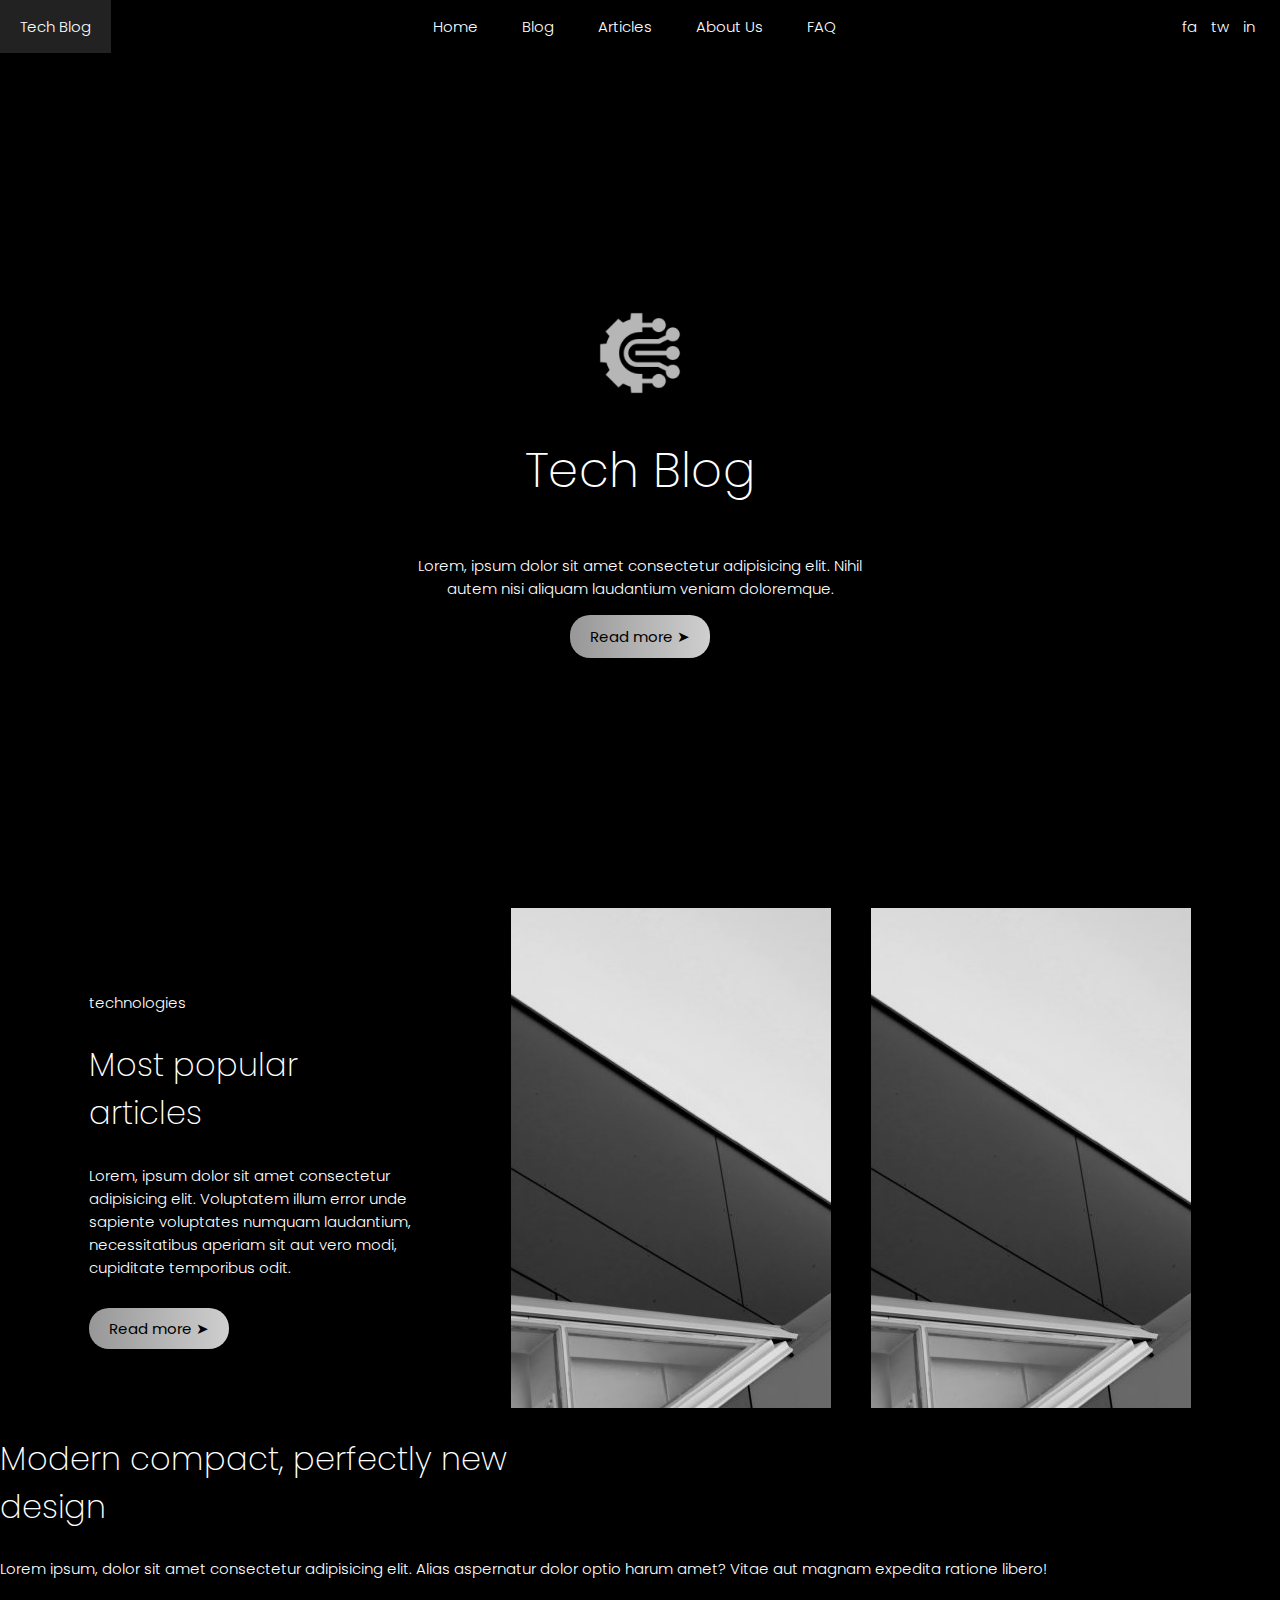
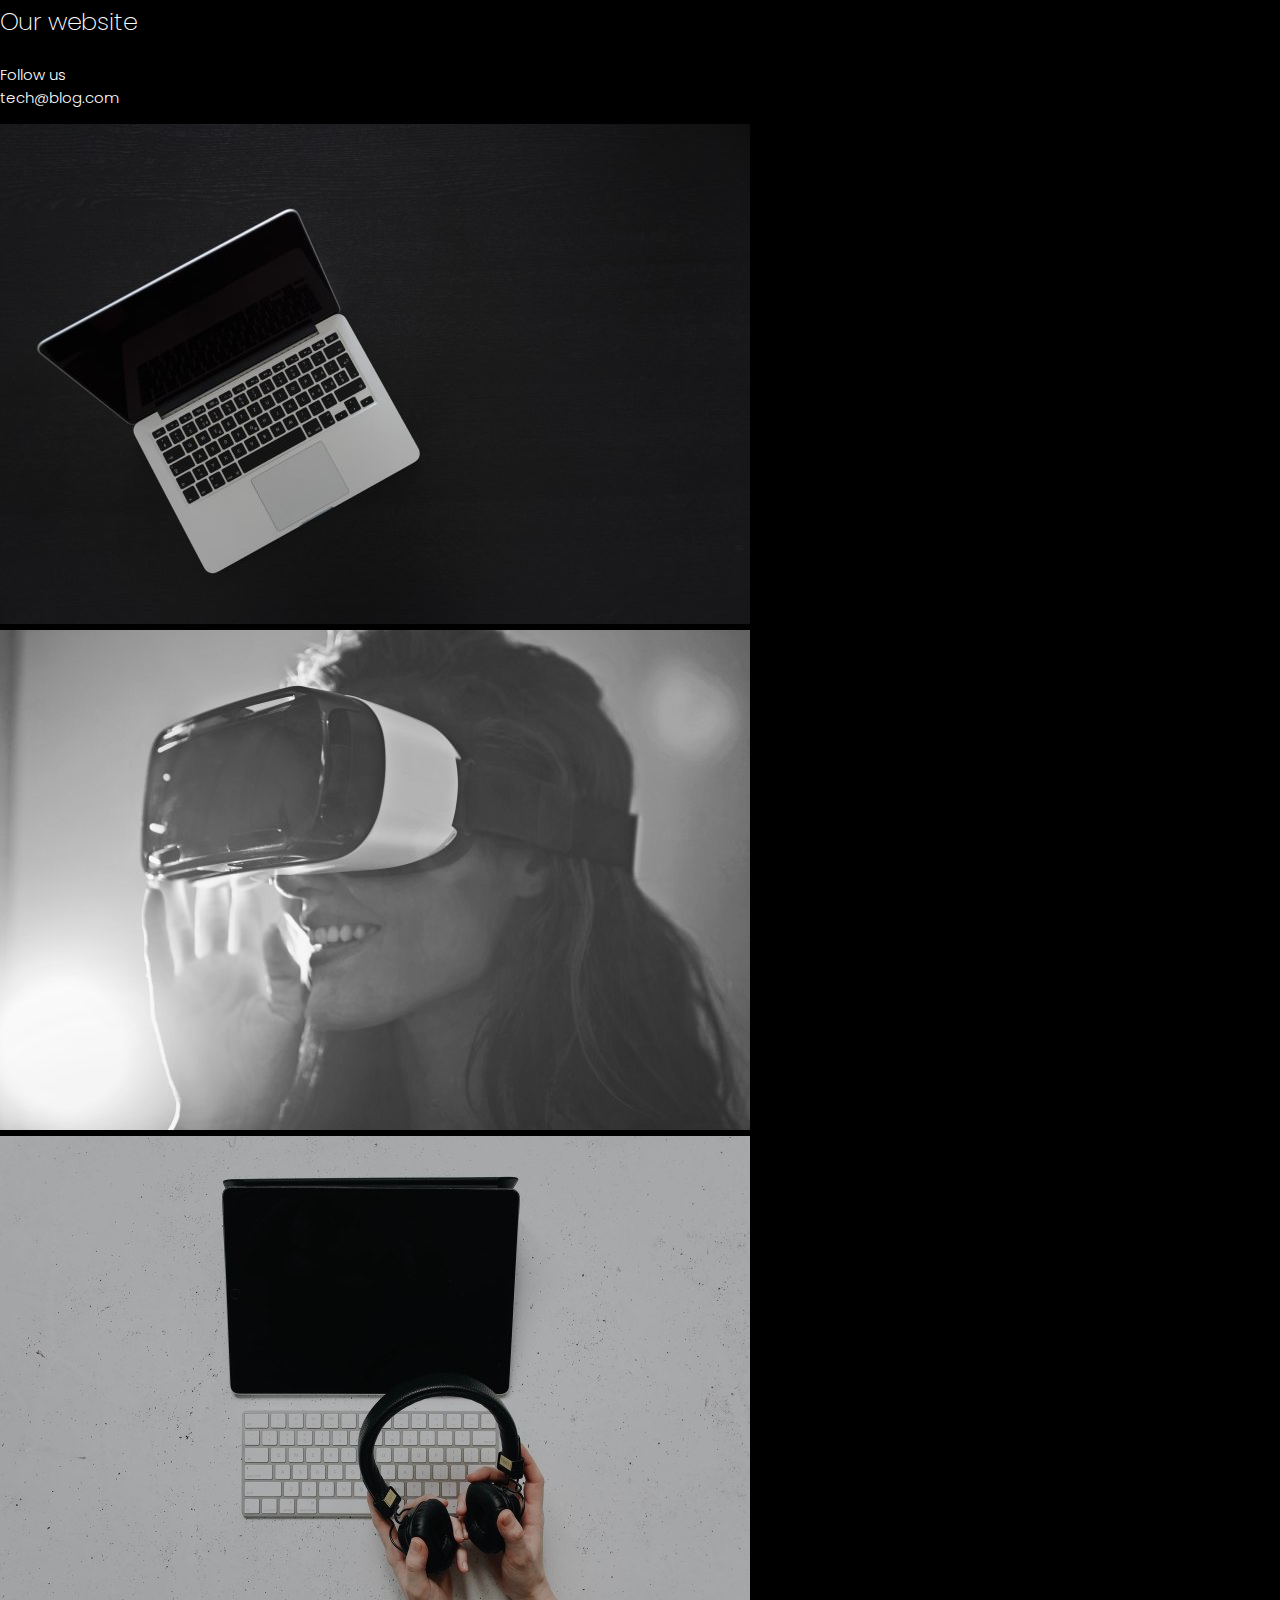
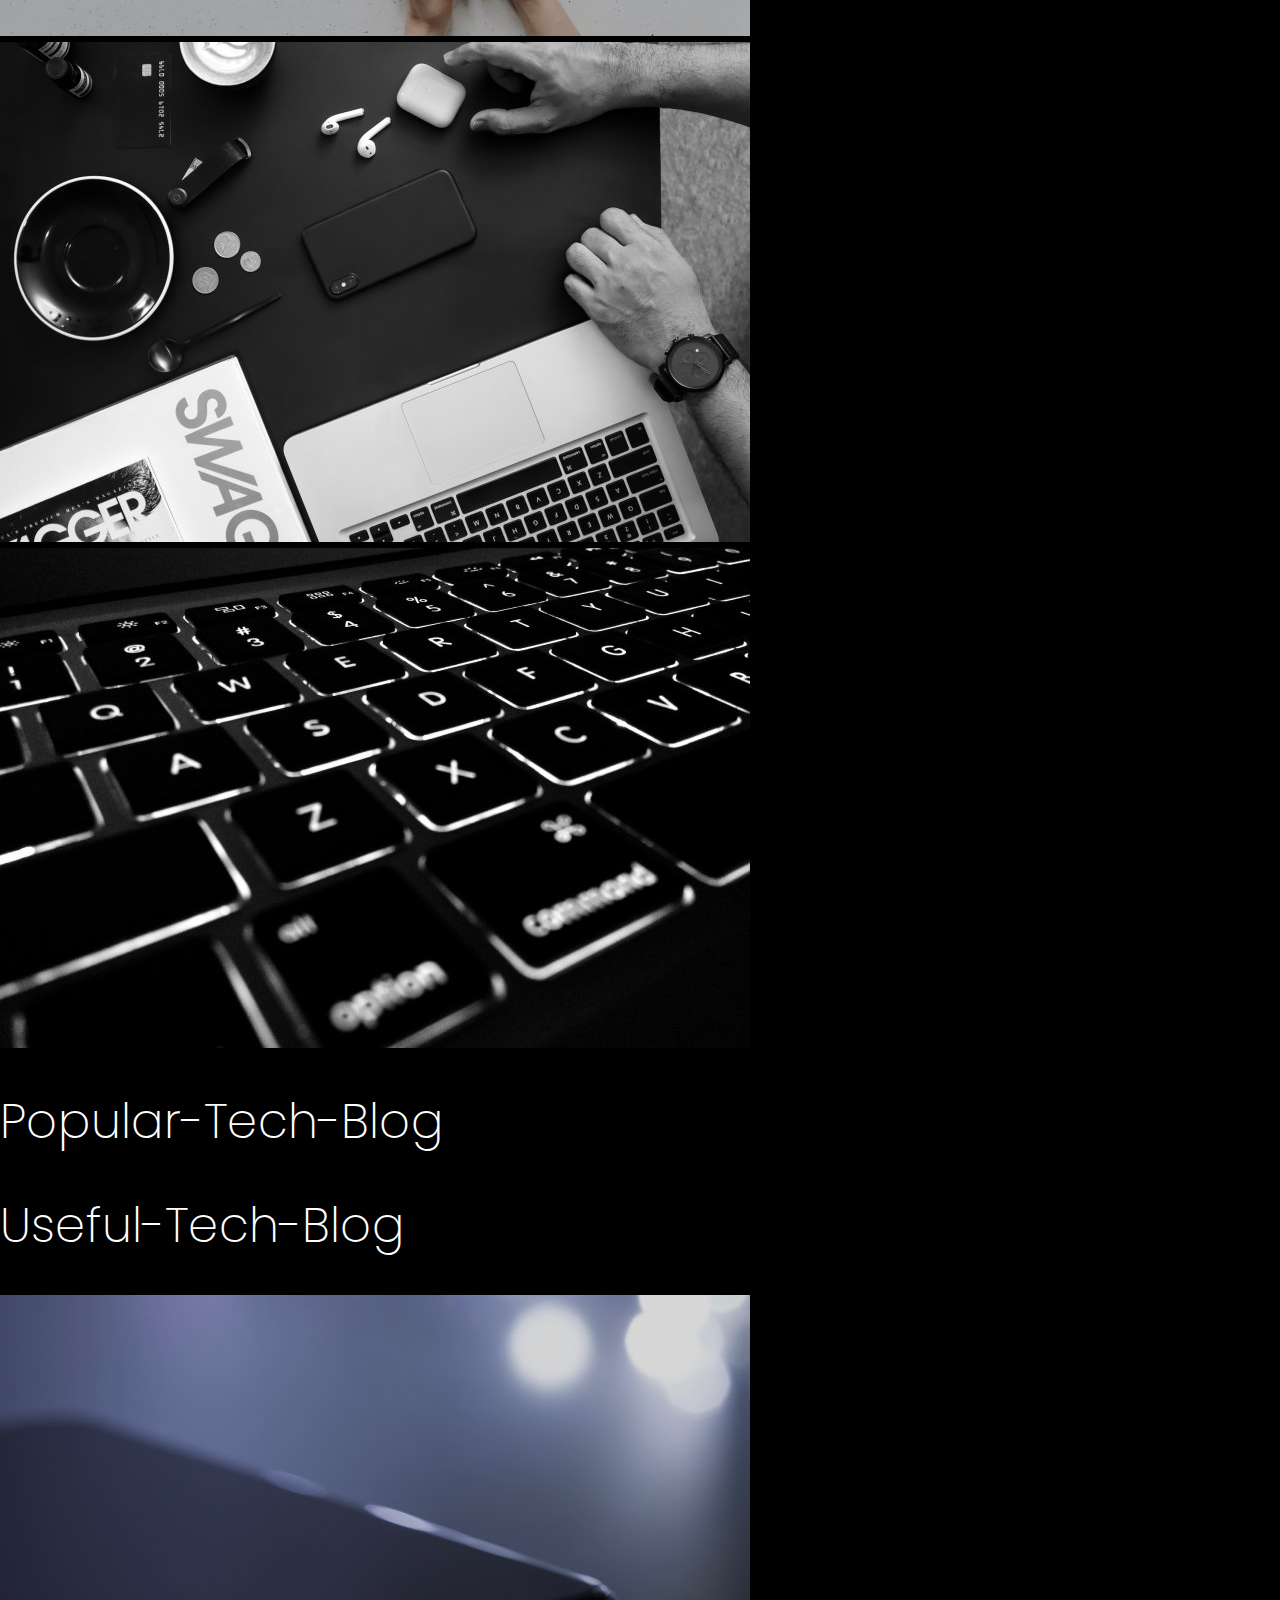
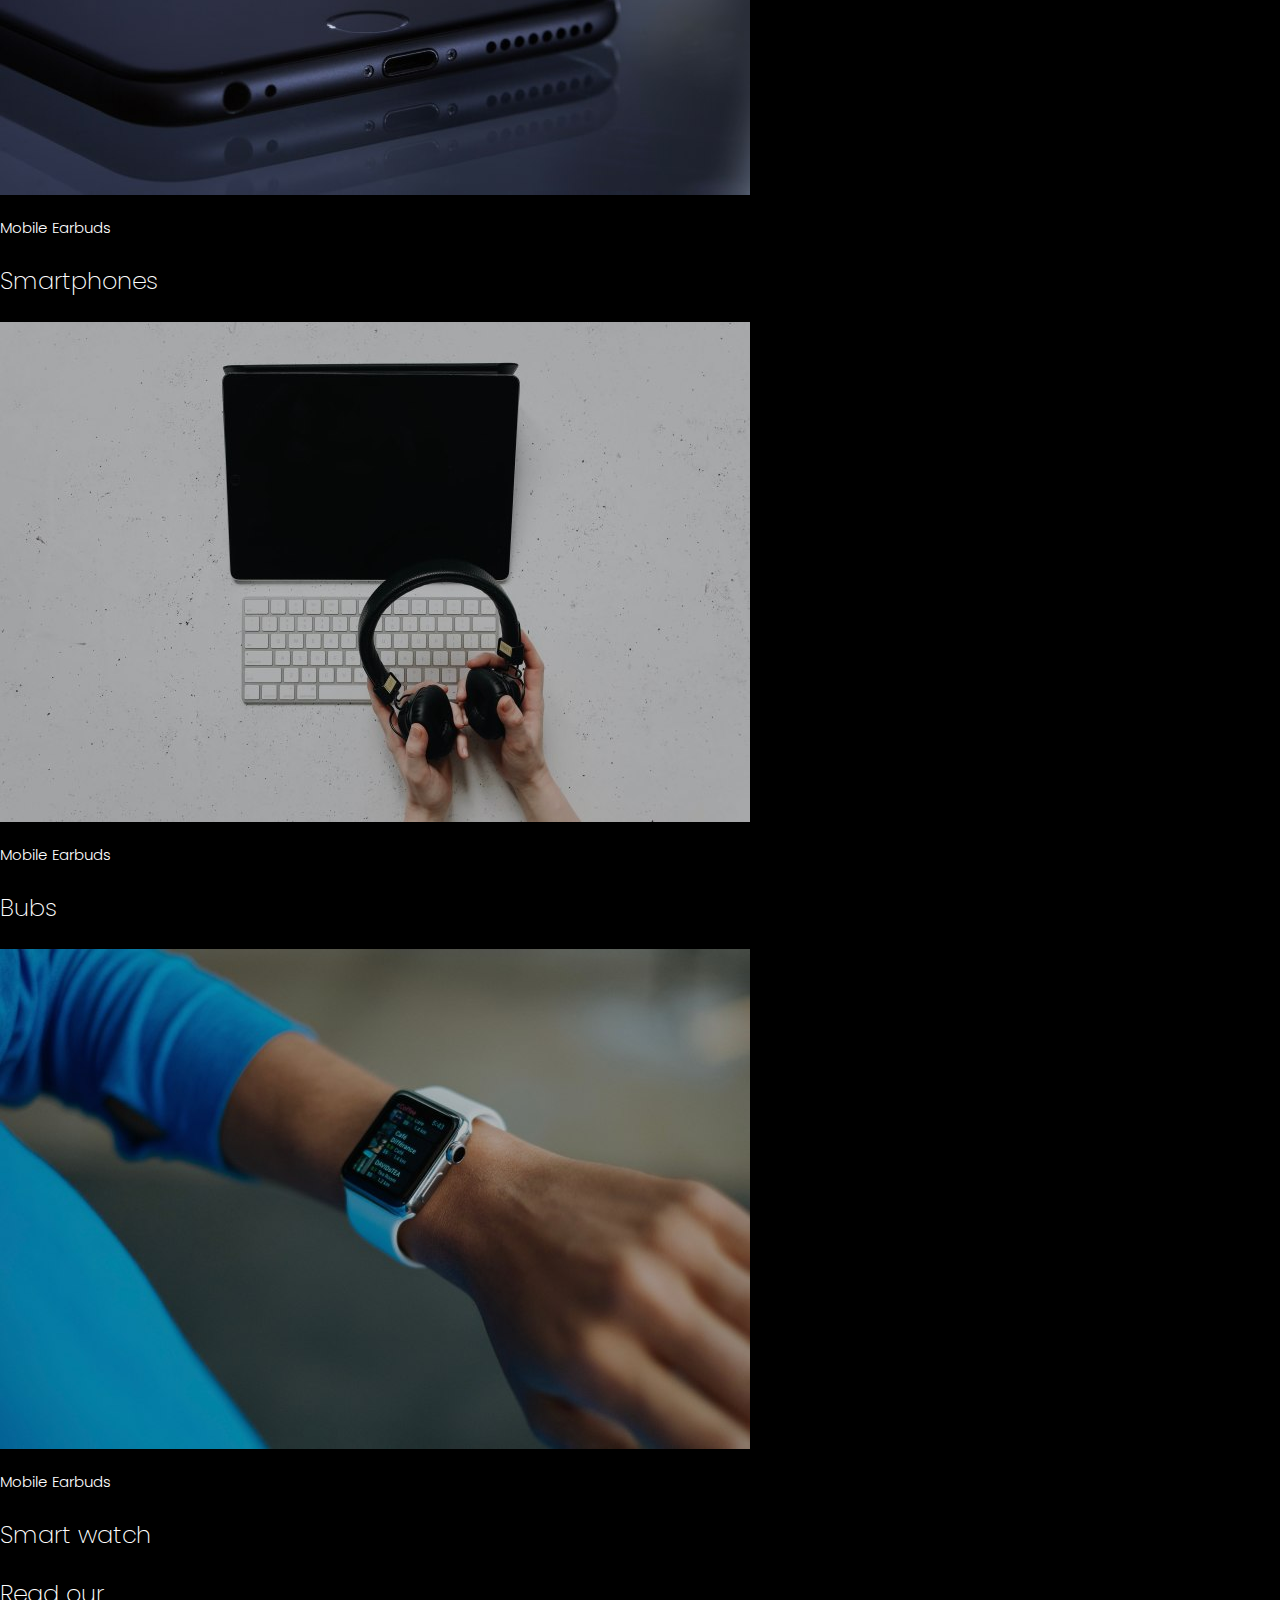
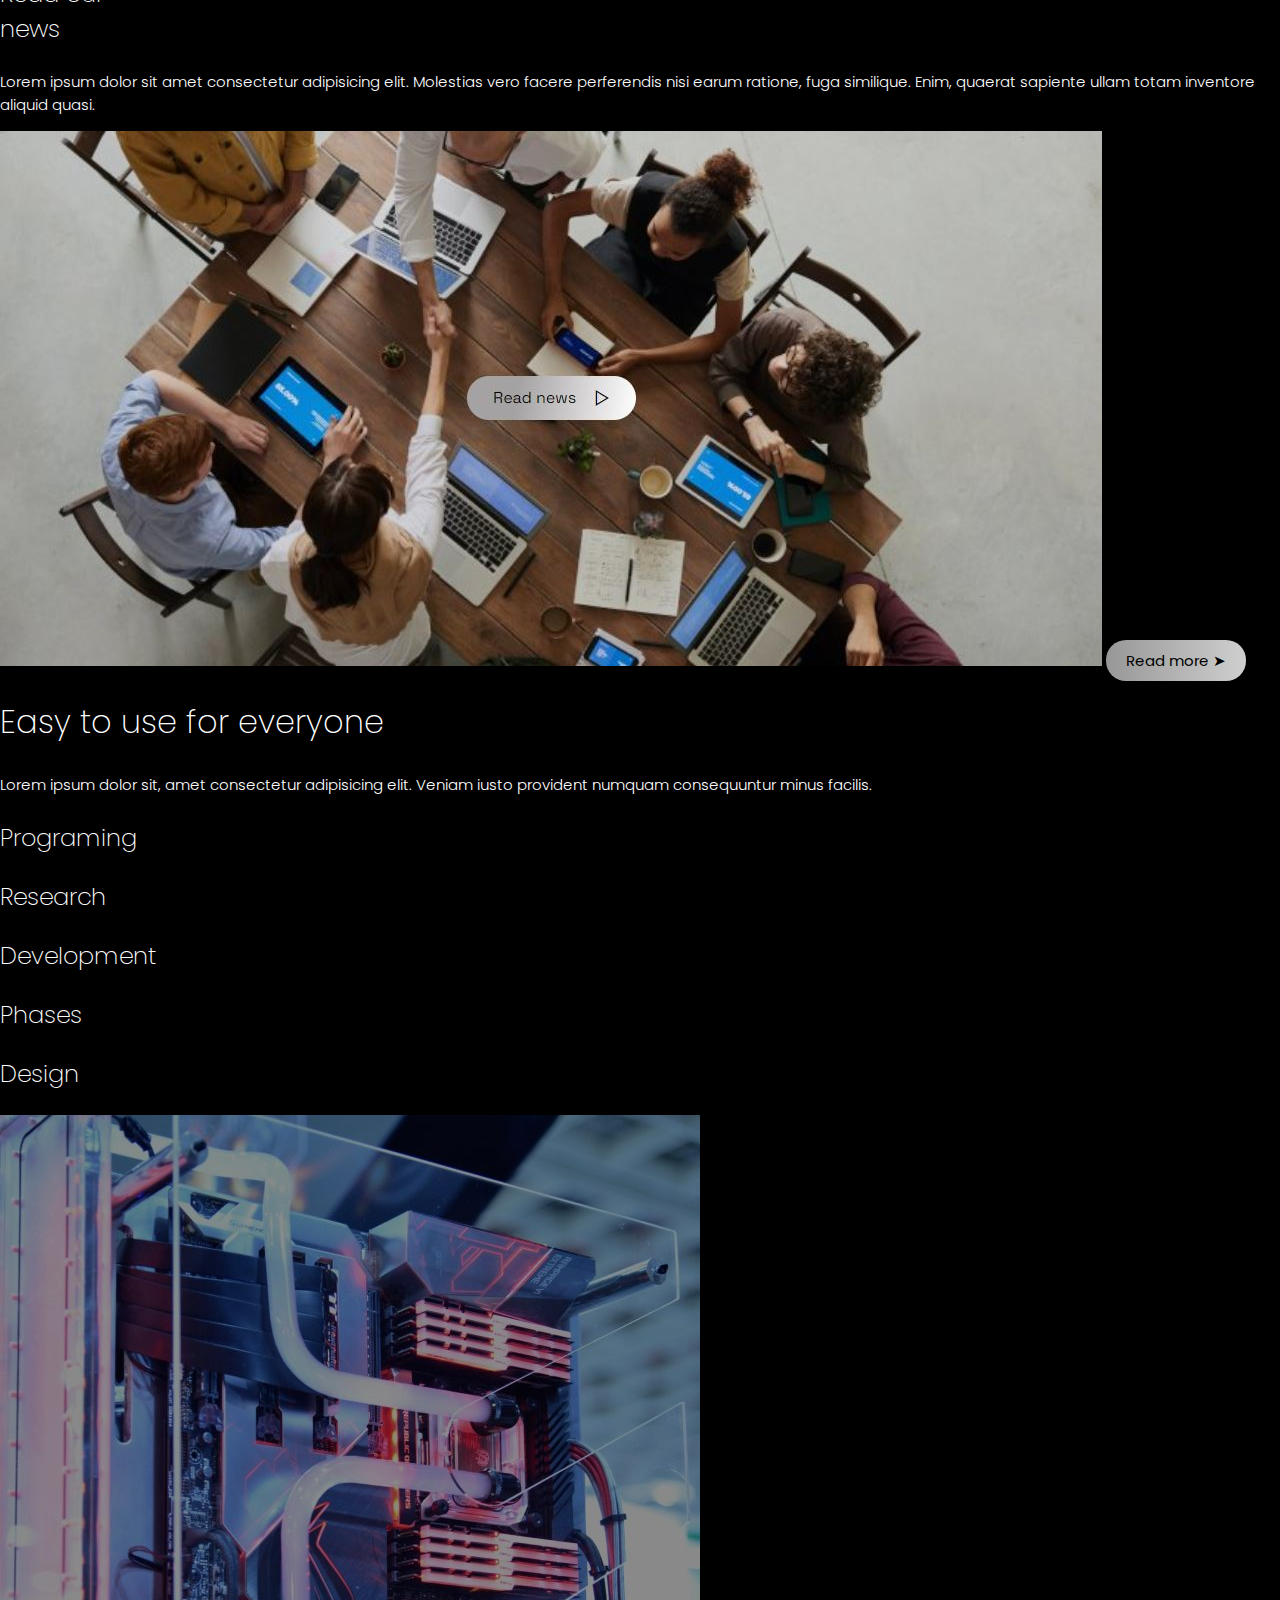
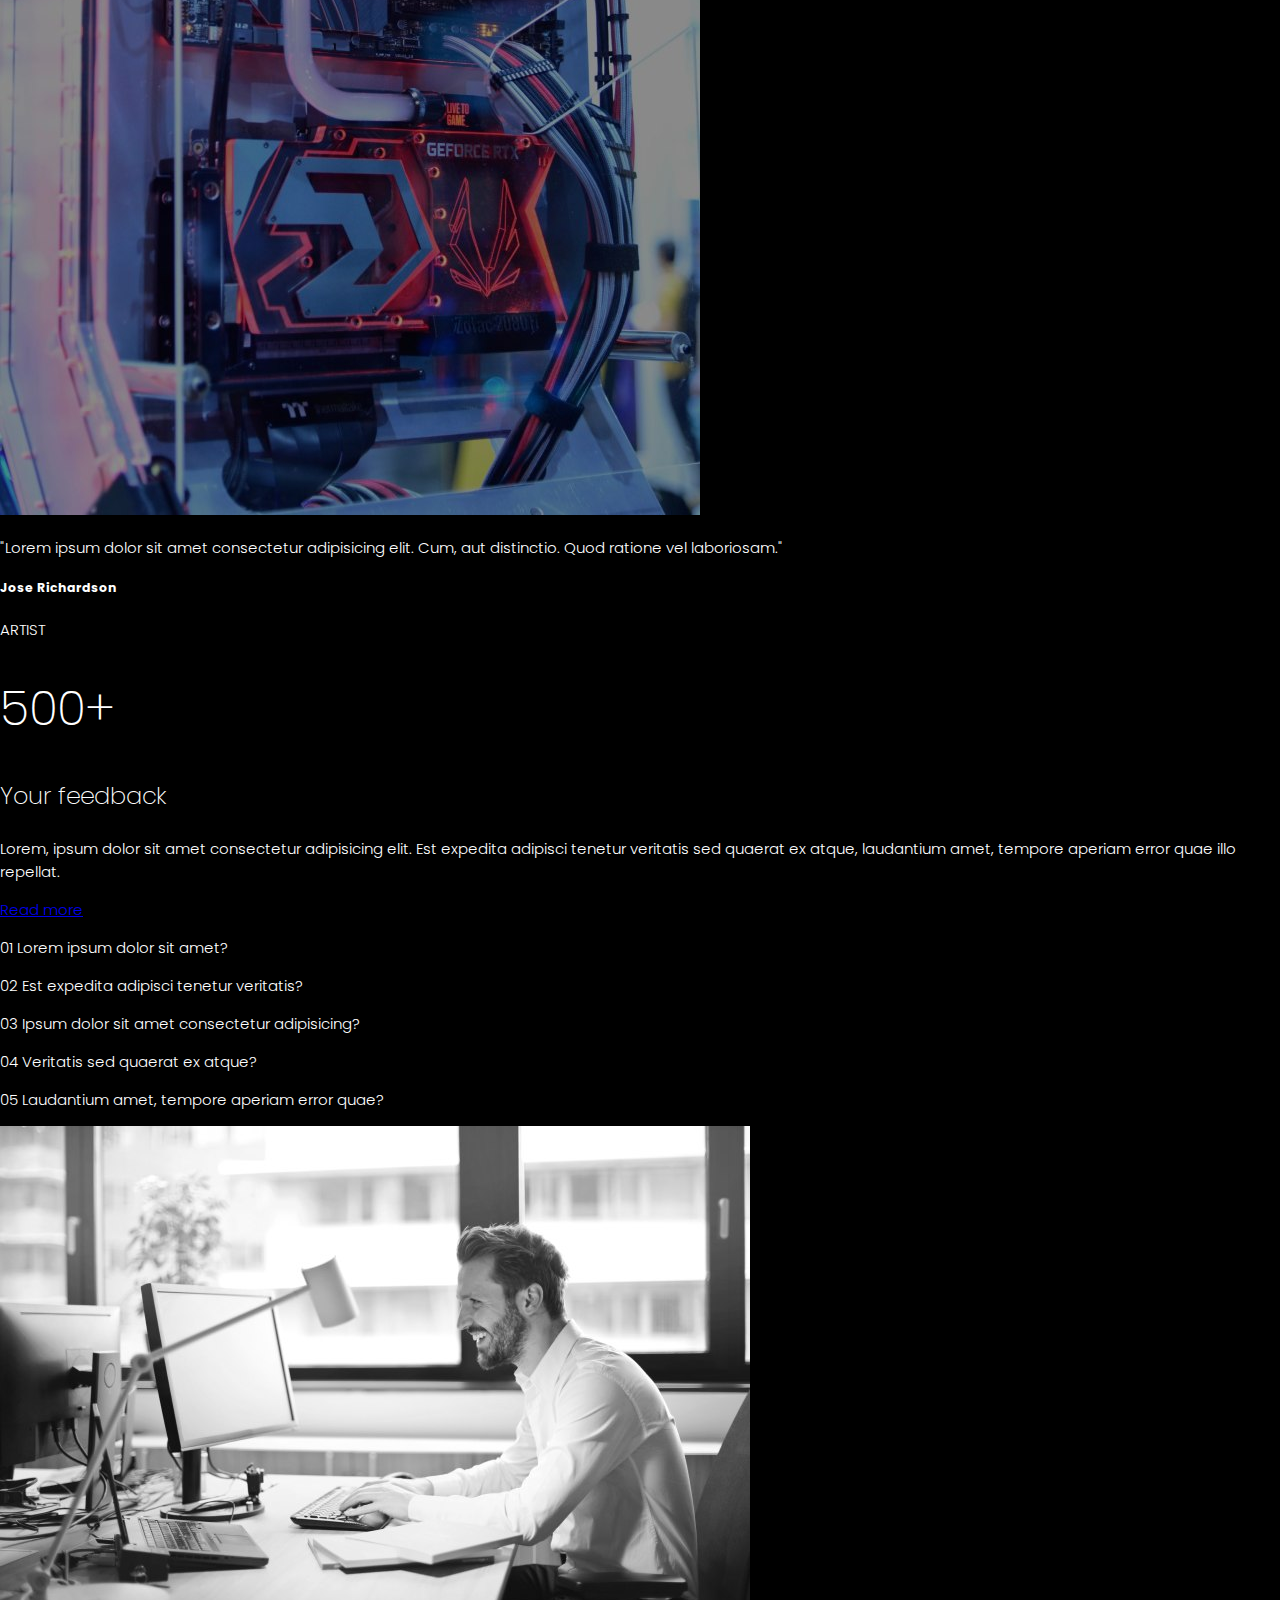
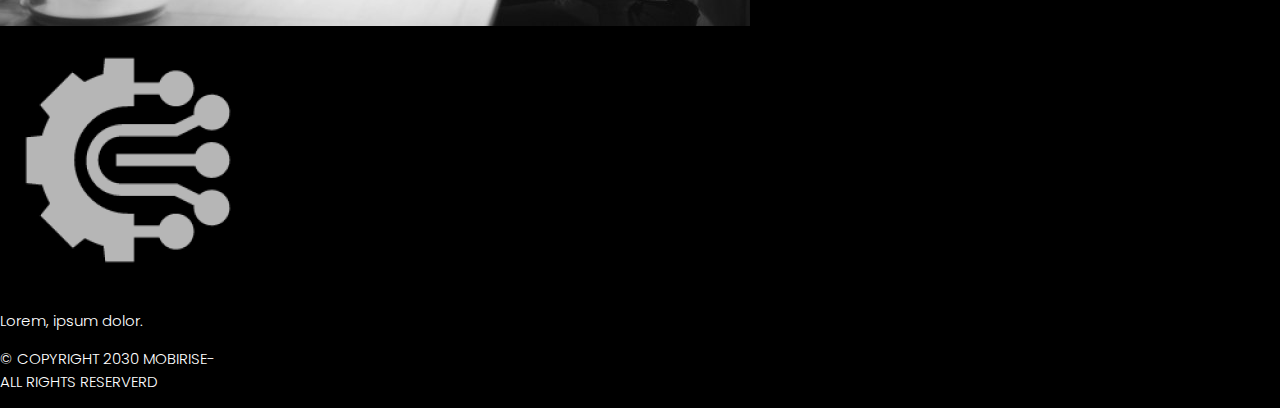
==== mobirise/index.html @ fcf72cbe "Fist commit" ====
<!DOCTYPE html>
<html lang="en">

<head>
    <meta charset="UTF-8">
    <meta http-equiv="X-UA-Compatible" content="IE=edge">
    <meta name="viewport" content="width=device-width, initial-scale=1.0">
    <link rel="stylesheet" href="style.css">
    <title>Mobirise</title>
</head>

<body>
    <nav class="navbar">
        <a href="#">Tech Blog</a>
        <div>
            <a href="#">Home</a>
            <a href="#">Blog</a>
            <a href="#">Articles</a>
            <a href="#">About Us</a>
            <a href="#">FAQ</a>
        </div>
        <div class="social">
            <a href="#">fa</a>
            <a href="#">tw</a>
            <a href="#">in</a>
        </div>
    </nav>

    <section class="hero">
        <img src="assets/asset 0.png" alt="logo">
        <h1>Tech Blog</h1>
        <p>Lorem, ipsum dolor sit amet consectetur adipisicing elit. Nihil autem nisi aliquam laudantium veniam doloremque.</p>
        <a class="button" href="#">Read more </a>
    </section>

    <section class="information">
        <div class="box">
            <p>technologies</p>
            <h2>Most popular <br>articles</h2>
            <p>Lorem, ipsum dolor sit amet consectetur adipisicing elit. Voluptatem illum error unde sapiente voluptates numquam laudantium, necessitatibus aperiam sit aut vero modi, cupiditate temporibus odit.</p>
            <br>
            <a class="button" href="#">Read more </a>
        </div>
        <div class="box1">
            <!-- <img src="assets/asset 1.jpeg" alt="ref img"> -->
        </div>
        <div class="box1">
            <!-- <img src="assets/asset 1.jpeg" alt="ref img"> -->
        </div>
    </section>


    <section class="modern">
        <div>
            <h2>Modern compact, perfectly new <br>design</h2>
        </div>
        <div>
            <p>Lorem ipsum, dolor sit amet consectetur adipisicing elit. Alias aspernatur dolor optio harum amet? Vitae aut magnam expedita ratione libero!</p>
        </div>
    </section>

    <section class="website">
        <div>
            <h3>Our website</h3>
            <p>Follow us <br>tech@blog.com</p>
        </div>
        <div>
            <img src="assets/asset 4.jpeg" alt="laptop">
        </div>
        <div>
            <img src="assets/asset 5.jpeg" alt="vr">
        </div>
        <div>
            <img src="assets/asset 6.jpeg" alt="laptop with headphone">
        </div>
        <div>
            <img src="assets/asset 7.jpeg" alt="mobile accessories">
        </div>
        <div>
            <img src="assets/asset 8.jpeg" alt="laptop keyboard">
        </div>
    </section>

    <section class="heading">
        <h1>Popular-Tech-Blog</h1>
        <h1>Useful-Tech-Blog</h1>
    </section>

    <section class="products">
        <div class="card">
            <img src="assets/asset 9.jpeg" alt="smart phone">
            <p>Mobile Earbuds</p>
            <h3>Smartphones</h3>
        </div>
        <div class="card">
            <img src="assets/asset 6.jpeg" alt="bubs">
            <p>Mobile Earbuds</p>
            <h3>Bubs</h3>
        </div>
        <div class="card">
            <img src="assets/asset 2.jpeg" alt="smart watch">
            <p>Mobile Earbuds</p>
            <h3>Smart watch</h3>
        </div>
    </section>

    <section class="news">
        <div>
            <h3>Read our <br>news</h3>
            <p>Lorem ipsum dolor sit amet consectetur adipisicing elit. Molestias vero facere perferendis nisi earum ratione, fuga similique. Enim, quaerat sapiente ullam totam inventore aliquid quasi.</p>
        </div>
        <div>
            <img src="assets/asset 15.JPG" alt="meeting">
            <a class="button" href="#">Read more </a>
        </div>
    </section>

    <section class="easy_to_use">
        <h2>Easy to use for everyone</h2>
        <p>Lorem ipsum dolor sit, amet consectetur adipisicing elit. Veniam iusto provident numquam consequuntur minus facilis.</p>
    </section>

    <section class="tech">
        <div>
            <h3>Programing</h3>
            <h3>Research</h3>
            <h3>Development</h3>
            <h3>Phases</h3>
            <h3>Design</h3>
        </div>
        <div>
            <img src="assets/asset 11.jpeg" alt="tech images">
        </div>
    </section>

    <section class="feedback">
        <div>
            <p>"Lorem ipsum dolor sit amet consectetur adipisicing elit. Cum, aut distinctio. Quod ratione vel laboriosam."</p>
            <h5>Jose Richardson</h5>
            <p>ARTIST</p>
        </div>
        <div>
            <h1>500+</h1>
            <h3>Your feedback</h3>
            <p>Lorem, ipsum dolor sit amet consectetur adipisicing elit. Est expedita adipisci tenetur veritatis sed quaerat ex atque, laudantium amet, tempore aperiam error quae illo repellat.</p>
            <a href="#">Read more </a>
        </div>
    </section>

    <section>
        <div>
            <p>01 Lorem ipsum dolor sit amet?</p>
            <p>02 Est expedita adipisci tenetur veritatis?</p>
            <p>03 Ipsum dolor sit amet consectetur adipisicing?</p>
            <p>04 Veritatis sed quaerat ex atque?</p>
            <p>05 Laudantium amet, tempore aperiam error quae?</p>
            
        </div>
        <div>
            <img src="assets/asset 13.jpeg" alt="office image">
        </div>
    </section>


    <footer>
        <div class="one">
            <img src="assets/asset 0.png" alt="logo">
            <p>Lorem, ipsum dolor.</p>
            <p>&copy; COPYRIGHT 2030 MOBIRISE-<br>ALL RIGHTS RESERVERD</p>
        </div>
        <div class="two">
            <address>

            </address>
        </div>
        <div class="three">
            <p></p>
            <p></p>
            <p></p>
            <p></p>
        </div>
        <div class="four">
            <p></p>
        </div>
    </footer>

</body>

</html>
---- mobirise/style.css ----
/* @import url('https://fonts.googleapis.com/css2?family=Poppins:ital,wght@0,100;0,200;0,300;0,400;0,500;0,600;0,700;0,800;0,900;1,100;1,200;1,300;1,400;1,500;1,600;1,700;1,800;1,900&display=swap'); */

@font-face {
    font-family: Poppins;
    font-weight: 200;
    src: url(fonts/Poppins/Poppins-ExtraLight.ttf);
}

@font-face {
    font-family: Poppins;
    font-weight: 300;
    src: url(fonts/Poppins/Poppins-Light.ttf);
}

@font-face {
    font-family: Poppins;
    font-weight: 500;
    src: url(fonts/Poppins/Poppins-Medium.ttf);
}

@font-face {
    font-family: Poppins;
    font-weight: 400;
    src: url(fonts/Poppins/Poppins-Regular.ttf);
}

@font-face {
    font-family: Poppins;
    font-weight: 600;
    src: url(fonts/Poppins/Poppins-SemiBold.ttf);
}

@font-face {
    font-family: Poppins;
    font-weight: 700;
    src: url(fonts/Poppins/Poppins-Bold.ttf);
}

@font-face {
    font-family: Poppins;
    font-weight: 900;
    src: url(fonts/Poppins/Poppins-Black.ttf);
}

* {
    box-sizing: border-box;
}


body {
    margin: 0;
    font-size: 15px;
    font-family: Poppins, sans-serif;
    font-weight: 300;
    background-color: #000;
    color: #fff;
}

h1 {
    font-size: 3rem;
    font-weight: lighter;
}

h2 {
    font-size: 2rem;
    font-weight: lighter;
}

h3 {
    font-size: 1.5rem;
    font-weight: lighter;
}

/* h5 {
    font-size: .85em;
    font-weight: bold;
} */

.button {
    background-image: linear-gradient(to right, rgb(151, 151, 151) , rgb(207, 207, 207));
    padding: 10px 20px;
    border-radius: 20px;
    font-weight: 400;
    text-decoration: none;
    color: #000;
}

.button::after {
    content: "\27A4";
}




/* Navbar */
.navbar {
    display: flex;
    flex-flow: row wrap;
    justify-content: space-between;
    /* padding: 0 10px; */
}

.navbar a {
    display: inline-block;
    text-decoration: none;
    color: #fff;
    padding: 15px 20px;
}

.navbar a:hover {
    background-color: #222222;
}

.navbar .social {
    padding: 0 20px;
}

.navbar .social a {
    padding: 15px 5px;
}

.navbar .social a:hover {
    background-color: transparent;
}


/* Hero section */

.hero {
    display: flex;
    justify-content: center;
    align-items: center;
    flex-direction: column;
    height: 95vh;
}

.hero img {
    width: 100px;
    height: auto;
}

.hero p {
    text-align: center;
    max-width: 450px;
}



/* Information */

.information {
    display: flex;
    flex-direction: row;
    flex-wrap: wrap;
    align-items: center;
    justify-content: center;
    min-width: 300px;
    /* border: 1px solid white; */
    /* height: 500px; */
    /* min-height: 450px; */
}

.information .box {
    width: 33%;
    padding: 0 20px;
}

.information .box img {
    width: 100%;
    height: 500px;
    object-fit: fill;
    
}

.information .box1 {
    height: 500px;
    min-width: 25%;
    margin: 0 20px;
    background: url(assets/asset1.jpeg);
    background-position: center;
    background-repeat: no-repeat;
}
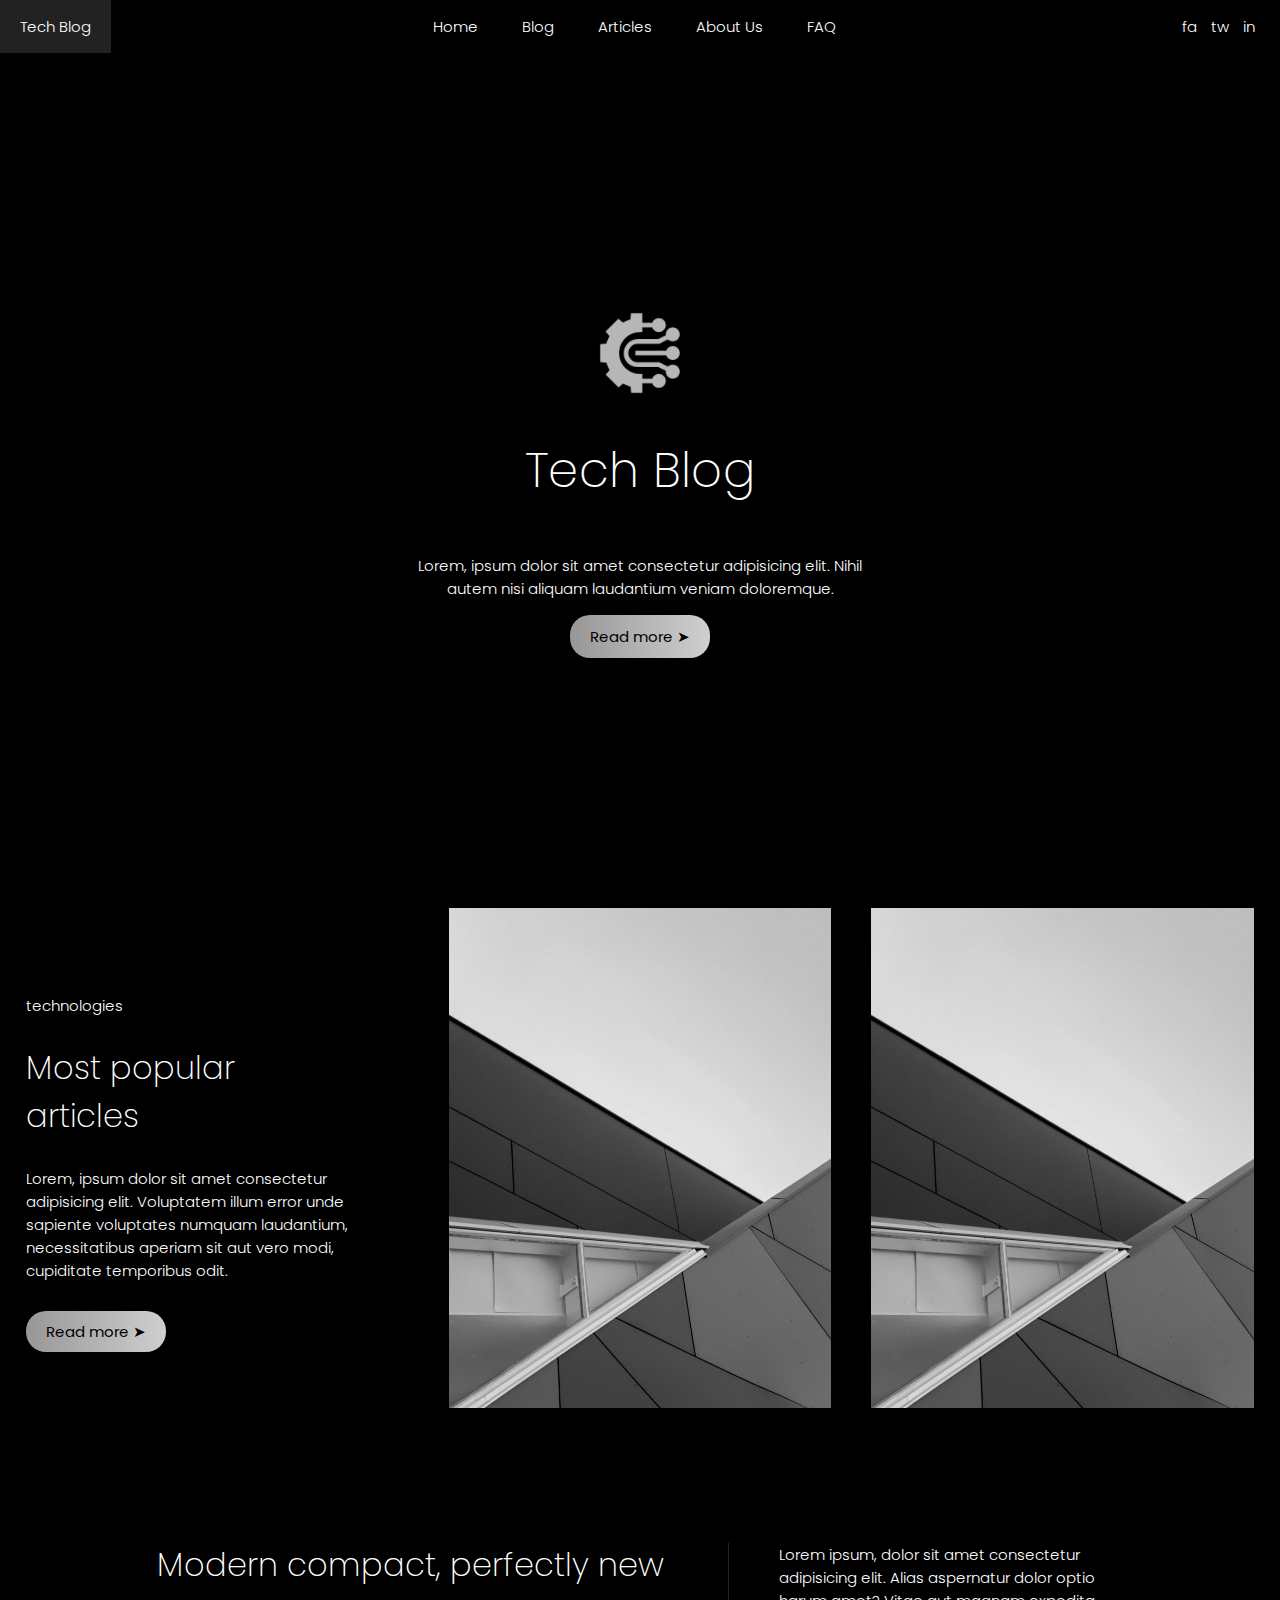
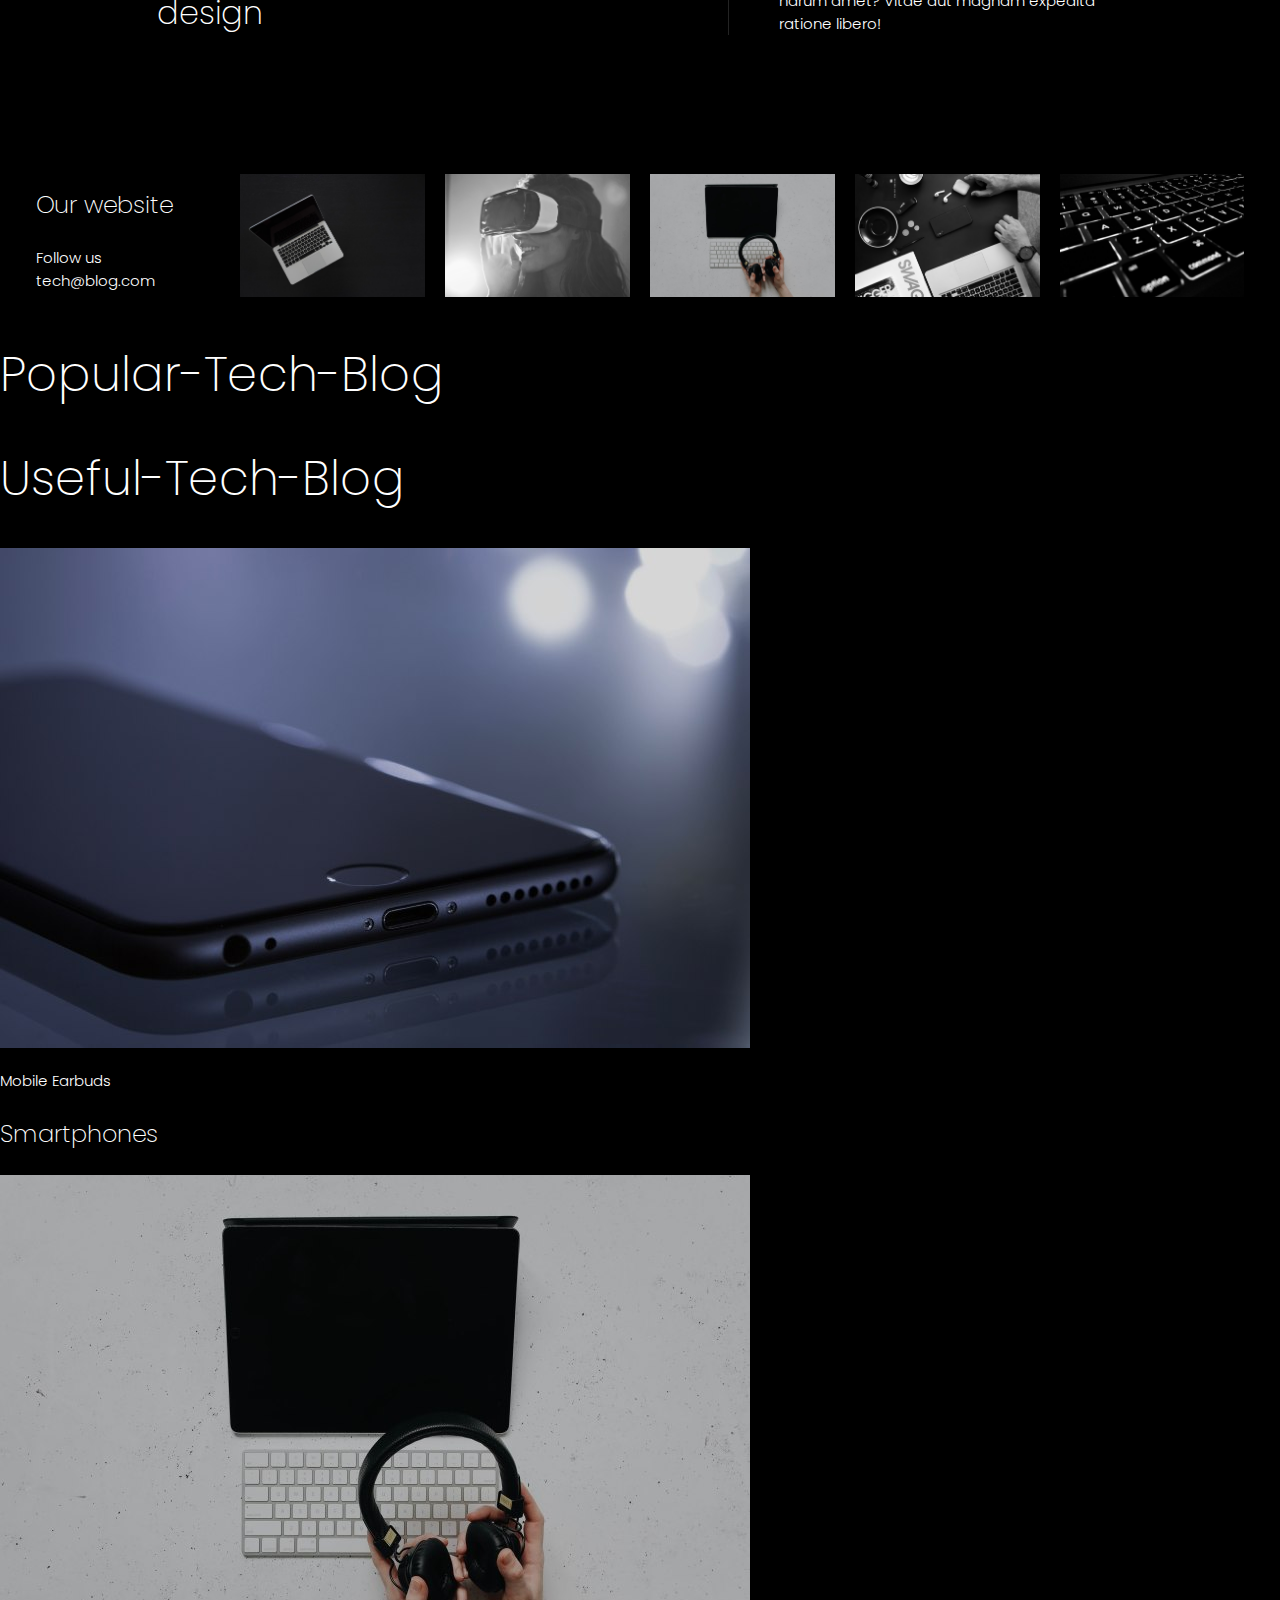
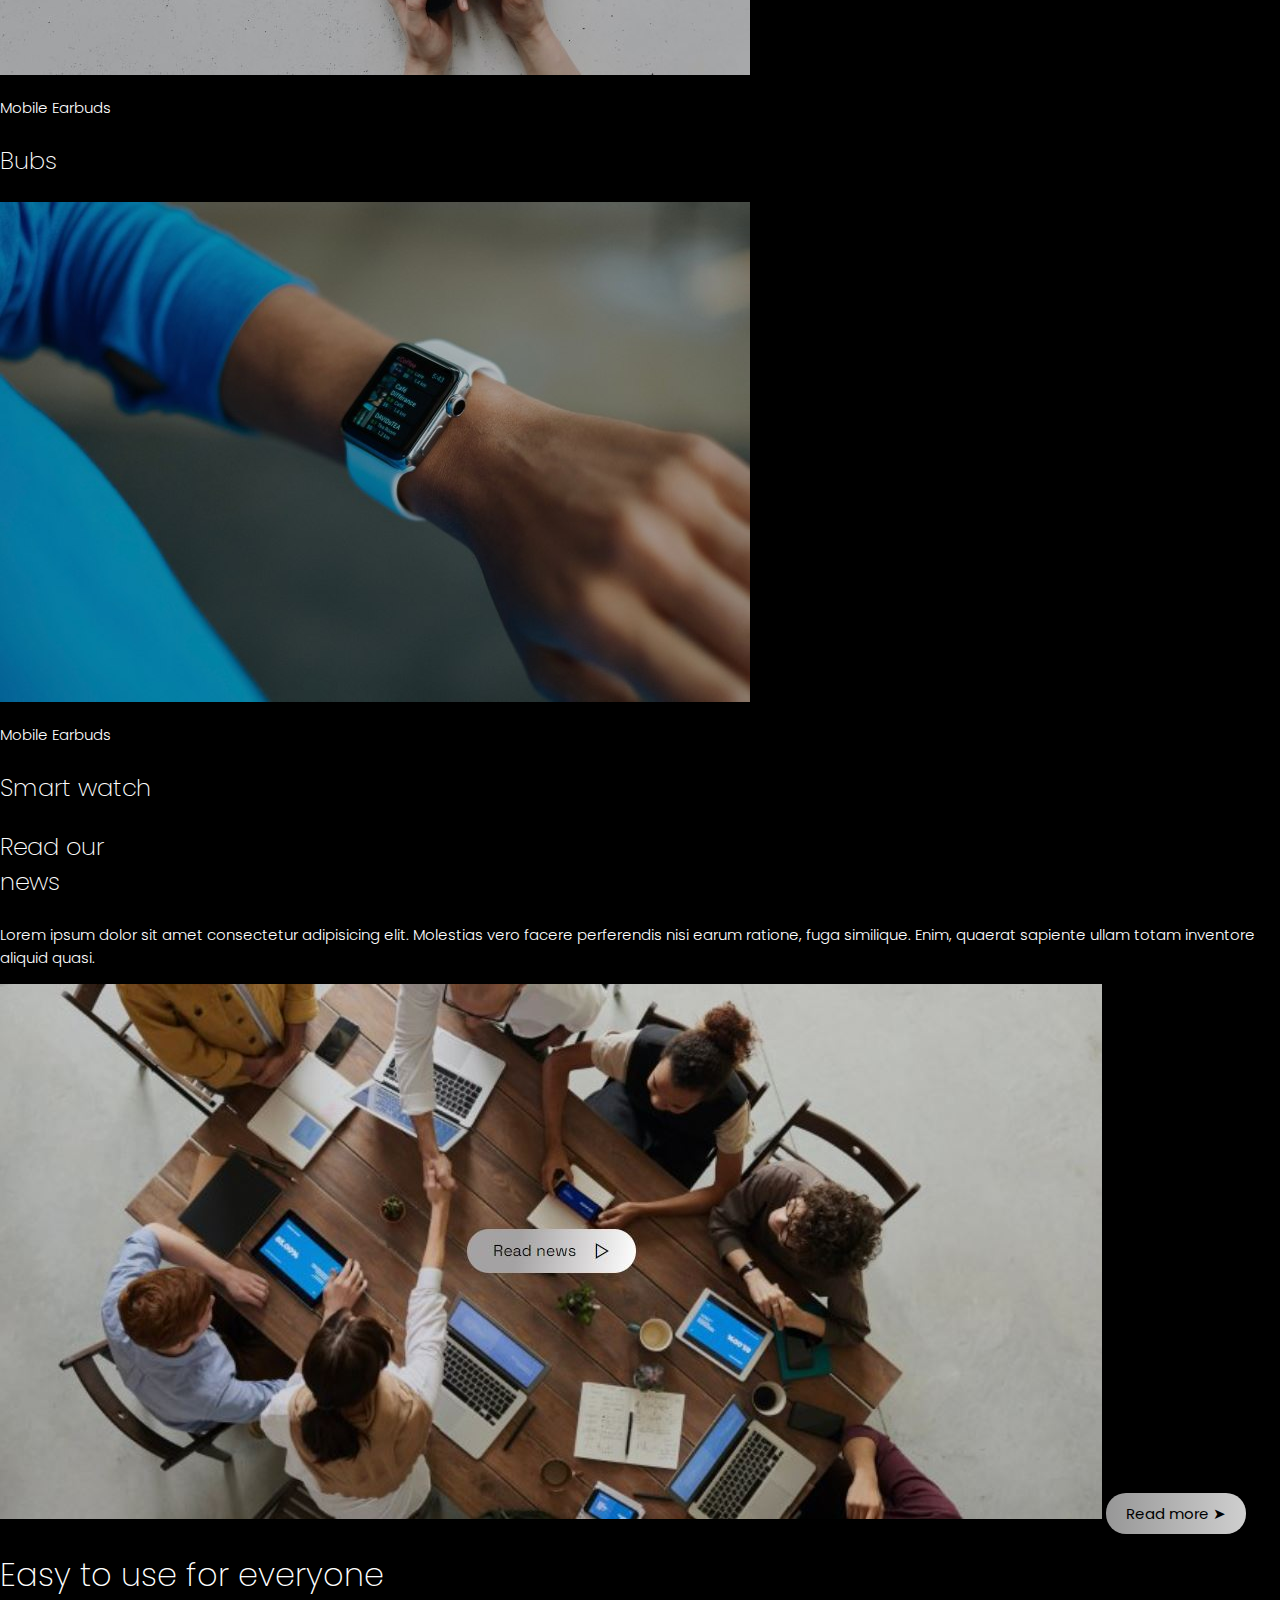
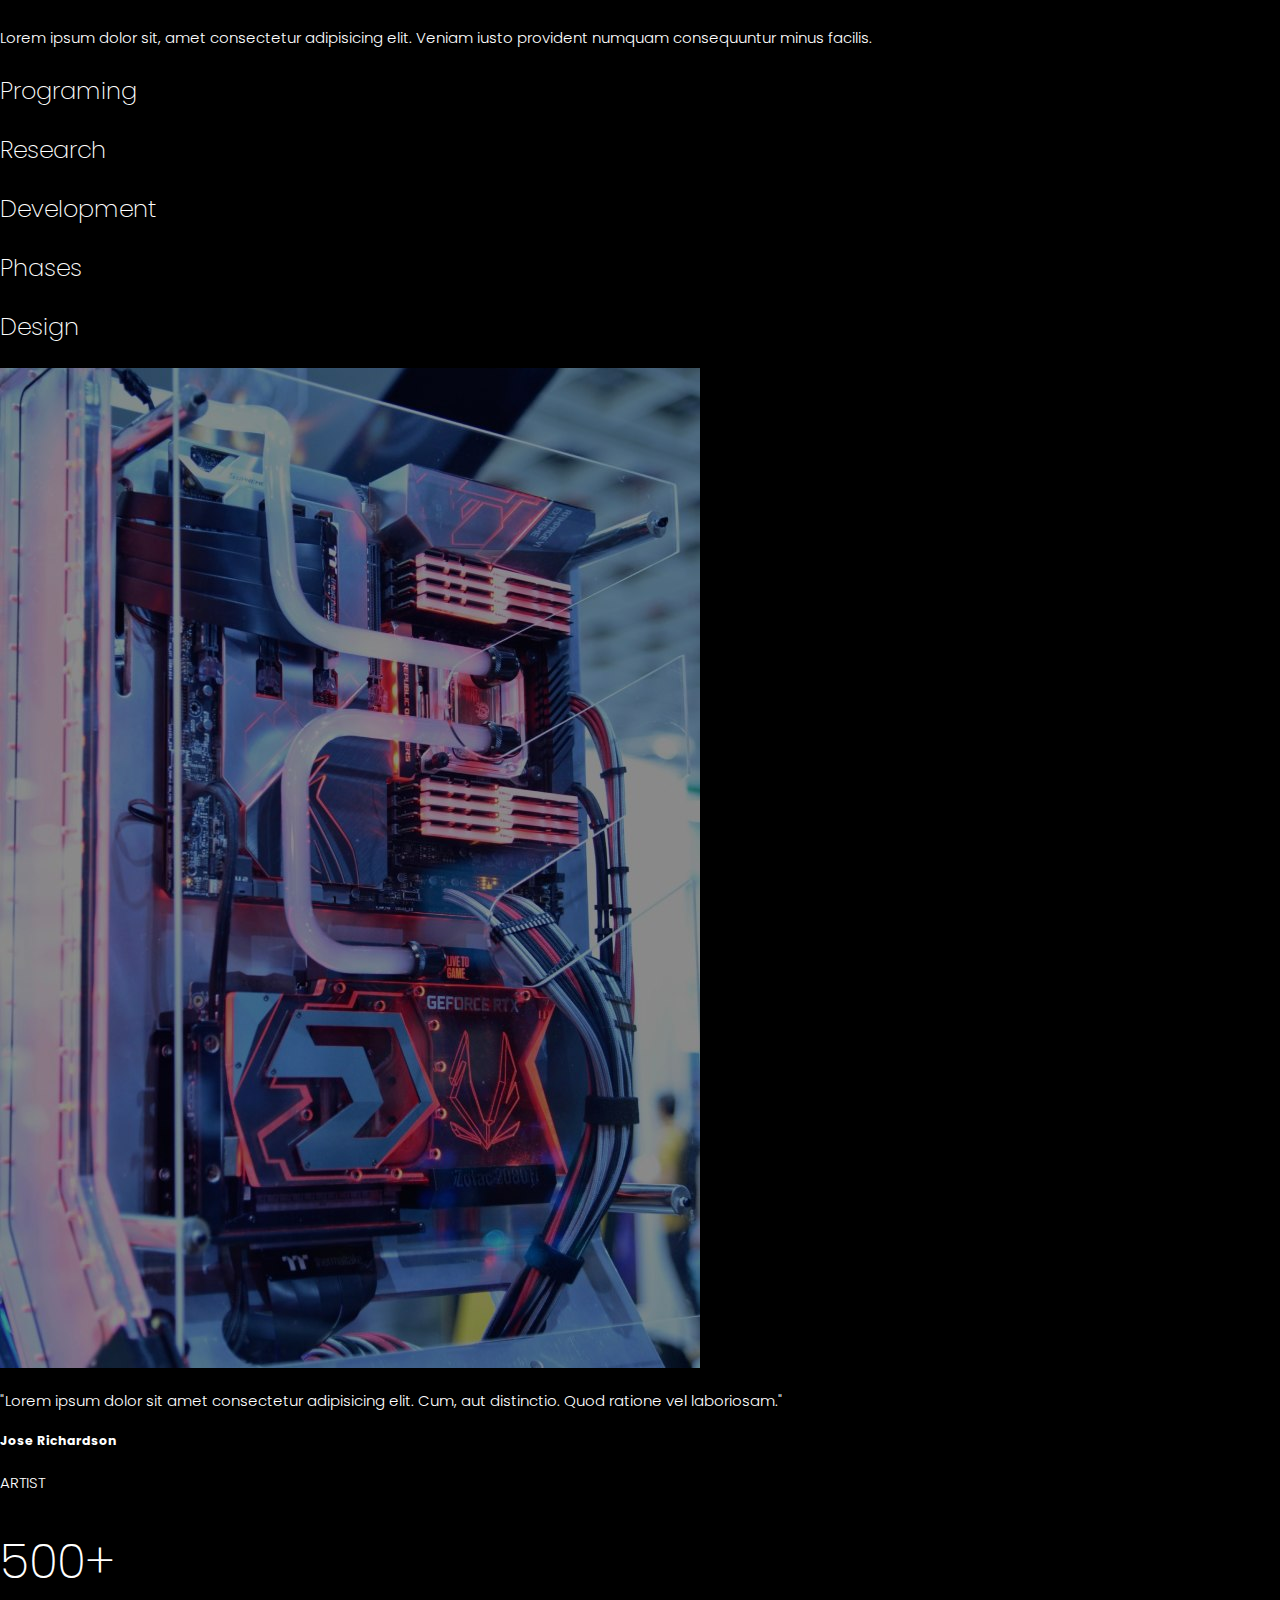
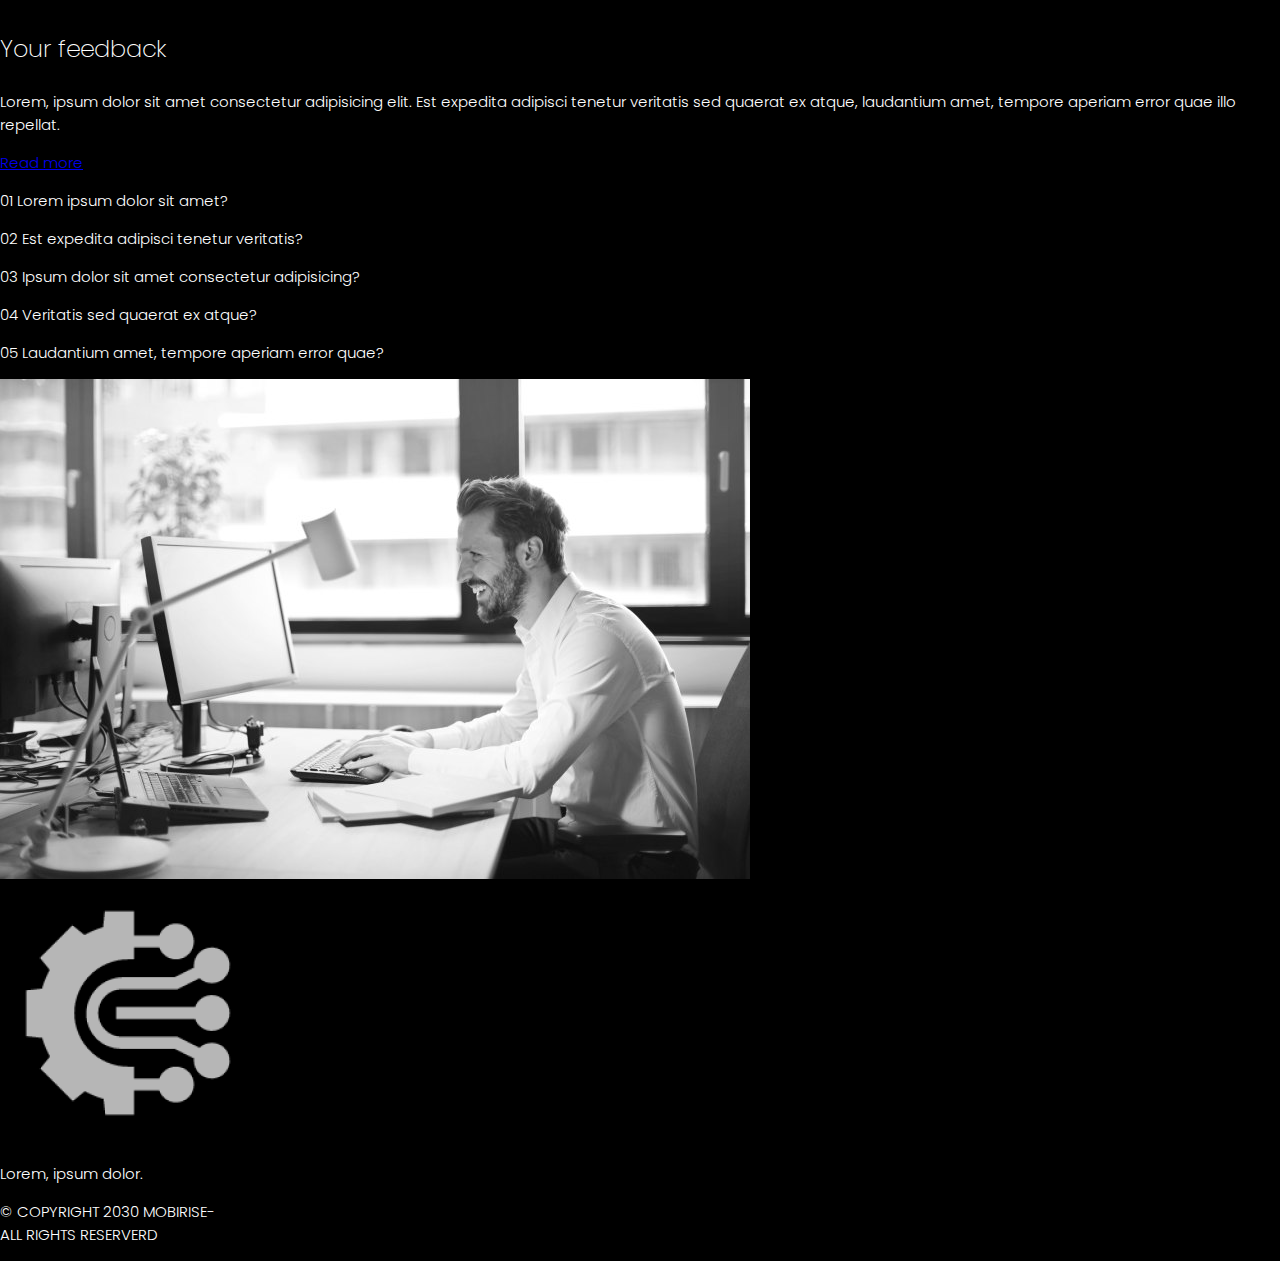
==== commit ce20fa8f: "Modern + website section update" ====
--- a/mobirise/index.html
+++ b/mobirise/index.html
@@ -1,189 +1,196 @@
 <!DOCTYPE html>
 <html lang="en">
+  <head>
+    <meta charset="UTF-8" />
+    <meta http-equiv="X-UA-Compatible" content="IE=edge" />
+    <meta name="viewport" content="width=device-width, initial-scale=1.0" />
+    <link rel="stylesheet" href="style.css" />
+    <title>Mobirise</title>
+  </head>
 
-<head>
-    <meta charset="UTF-8">
-    <meta http-equiv="X-UA-Compatible" content="IE=edge">
-    <meta name="viewport" content="width=device-width, initial-scale=1.0">
-    <link rel="stylesheet" href="style.css">
-    <title>Mobirise</title>
-</head>
-
-<body>
+  <body>
     <nav class="navbar">
-        <a href="#">Tech Blog</a>
-        <div>
-            <a href="#">Home</a>
-            <a href="#">Blog</a>
-            <a href="#">Articles</a>
-            <a href="#">About Us</a>
-            <a href="#">FAQ</a>
-        </div>
-        <div class="social">
-            <a href="#">fa</a>
-            <a href="#">tw</a>
-            <a href="#">in</a>
-        </div>
+      <a href="#">Tech Blog</a>
+      <div>
+        <a href="#">Home</a>
+        <a href="#">Blog</a>
+        <a href="#">Articles</a>
+        <a href="#">About Us</a>
+        <a href="#">FAQ</a>
+      </div>
+      <div class="social">
+        <a href="#">fa</a>
+        <a href="#">tw</a>
+        <a href="#">in</a>
+      </div>
     </nav>
 
-    <section class="hero">
-        <img src="assets/asset 0.png" alt="logo">
+    <main>
+      <section class="hero">
+        <img src="assets/asset 0.png" alt="logo" />
         <h1>Tech Blog</h1>
-        <p>Lorem, ipsum dolor sit amet consectetur adipisicing elit. Nihil autem nisi aliquam laudantium veniam doloremque.</p>
+        <p>
+          Lorem, ipsum dolor sit amet consectetur adipisicing elit. Nihil autem
+          nisi aliquam laudantium veniam doloremque.
+        </p>
         <a class="button" href="#">Read more </a>
-    </section>
+      </section>
 
-    <section class="information">
+      <section class="information">
         <div class="box">
-            <p>technologies</p>
-            <h2>Most popular <br>articles</h2>
-            <p>Lorem, ipsum dolor sit amet consectetur adipisicing elit. Voluptatem illum error unde sapiente voluptates numquam laudantium, necessitatibus aperiam sit aut vero modi, cupiditate temporibus odit.</p>
-            <br>
-            <a class="button" href="#">Read more </a>
+          <p>technologies</p>
+          <h2>Most popular <br />articles</h2>
+          <p>
+            Lorem, ipsum dolor sit amet consectetur adipisicing elit. Voluptatem
+            illum error unde sapiente voluptates numquam laudantium,
+            necessitatibus aperiam sit aut vero modi, cupiditate temporibus
+            odit.
+          </p>
+          <br />
+          <a class="button" href="#">Read more </a>
         </div>
-        <div class="box1">
-            <!-- <img src="assets/asset 1.jpeg" alt="ref img"> -->
+        <div class="box">
+          <img src="assets/asset 1.jpeg" alt="ref img" />
         </div>
-        <div class="box1">
-            <!-- <img src="assets/asset 1.jpeg" alt="ref img"> -->
+        <div class="box">
+          <img src="assets/asset 1.jpeg" alt="ref img" />
         </div>
-    </section>
+      </section>
 
+      <section class="modern">
+        <h2 class="m-box left">Modern compact, perfectly new <br />design</h2>
+        <p class="m-box right">
+            Lorem ipsum, dolor sit amet consectetur adipisicing elit. Alias
+            aspernatur dolor optio harum amet? Vitae aut magnam expedita ratione
+            libero!
+        </p>
+      </section>
 
-    <section class="modern">
+      <section class="website">
+        <div class="w-box">
+          <h3>Our website</h3>
+          <p>Follow us <br />tech@blog.com</p>
+        </div>
+          <img class="w-box" src="assets/asset 4.jpeg" alt="laptop" />
+          <img class="w-box" src="assets/asset 5.jpeg" alt="vr" />
+          <img class="w-box" class="w-box" src="assets/asset 6.jpeg" alt="laptop with headphone" />
+          <img class="w-box" src="assets/asset 7.jpeg" alt="mobile accessories" />
+          <img class="w-box" src="assets/asset 8.jpeg" alt="laptop keyboard" />
+      </section>
+
+      <section class="heading">
+        <h1>Popular-Tech-Blog</h1>
+        <h1>Useful-Tech-Blog</h1>
+      </section>
+
+      <section class="products">
+        <div class="card">
+          <img src="assets/asset 9.jpeg" alt="smart phone" />
+          <p>Mobile Earbuds</p>
+          <h3>Smartphones</h3>
+        </div>
+        <div class="card">
+          <img src="assets/asset 6.jpeg" alt="bubs" />
+          <p>Mobile Earbuds</p>
+          <h3>Bubs</h3>
+        </div>
+        <div class="card">
+          <img src="assets/asset 2.jpeg" alt="smart watch" />
+          <p>Mobile Earbuds</p>
+          <h3>Smart watch</h3>
+        </div>
+      </section>
+
+      <section class="news">
         <div>
-            <h2>Modern compact, perfectly new <br>design</h2>
+          <h3>Read our <br />news</h3>
+          <p>
+            Lorem ipsum dolor sit amet consectetur adipisicing elit. Molestias
+            vero facere perferendis nisi earum ratione, fuga similique. Enim,
+            quaerat sapiente ullam totam inventore aliquid quasi.
+          </p>
         </div>
         <div>
-            <p>Lorem ipsum, dolor sit amet consectetur adipisicing elit. Alias aspernatur dolor optio harum amet? Vitae aut magnam expedita ratione libero!</p>
+          <img src="assets/asset 15.JPG" alt="meeting" />
+          <a class="button" href="#">Read more </a>
         </div>
-    </section>
+      </section>
 
-    <section class="website">
+      <section class="easy_to_use">
+        <h2>Easy to use for everyone</h2>
+        <p>
+          Lorem ipsum dolor sit, amet consectetur adipisicing elit. Veniam iusto
+          provident numquam consequuntur minus facilis.
+        </p>
+      </section>
+
+      <section class="tech">
         <div>
-            <h3>Our website</h3>
-            <p>Follow us <br>tech@blog.com</p>
+          <h3>Programing</h3>
+          <h3>Research</h3>
+          <h3>Development</h3>
+          <h3>Phases</h3>
+          <h3>Design</h3>
         </div>
         <div>
-            <img src="assets/asset 4.jpeg" alt="laptop">
+          <img src="assets/asset 11.jpeg" alt="tech images" />
+        </div>
+      </section>
+
+      <section class="feedback">
+        <div>
+          <p>
+            "Lorem ipsum dolor sit amet consectetur adipisicing elit. Cum, aut
+            distinctio. Quod ratione vel laboriosam."
+          </p>
+          <h5>Jose Richardson</h5>
+          <p>ARTIST</p>
         </div>
         <div>
-            <img src="assets/asset 5.jpeg" alt="vr">
+          <h1>500+</h1>
+          <h3>Your feedback</h3>
+          <p>
+            Lorem, ipsum dolor sit amet consectetur adipisicing elit. Est
+            expedita adipisci tenetur veritatis sed quaerat ex atque, laudantium
+            amet, tempore aperiam error quae illo repellat.
+          </p>
+          <a href="#">Read more </a>
+        </div>
+      </section>
+
+      <section>
+        <div>
+          <p>01 Lorem ipsum dolor sit amet?</p>
+          <p>02 Est expedita adipisci tenetur veritatis?</p>
+          <p>03 Ipsum dolor sit amet consectetur adipisicing?</p>
+          <p>04 Veritatis sed quaerat ex atque?</p>
+          <p>05 Laudantium amet, tempore aperiam error quae?</p>
         </div>
         <div>
-            <img src="assets/asset 6.jpeg" alt="laptop with headphone">
+          <img src="assets/asset 13.jpeg" alt="office image" />
         </div>
-        <div>
-            <img src="assets/asset 7.jpeg" alt="mobile accessories">
-        </div>
-        <div>
-            <img src="assets/asset 8.jpeg" alt="laptop keyboard">
-        </div>
-    </section>
-
-    <section class="heading">
-        <h1>Popular-Tech-Blog</h1>
-        <h1>Useful-Tech-Blog</h1>
-    </section>
-
-    <section class="products">
-        <div class="card">
-            <img src="assets/asset 9.jpeg" alt="smart phone">
-            <p>Mobile Earbuds</p>
-            <h3>Smartphones</h3>
-        </div>
-        <div class="card">
-            <img src="assets/asset 6.jpeg" alt="bubs">
-            <p>Mobile Earbuds</p>
-            <h3>Bubs</h3>
-        </div>
-        <div class="card">
-            <img src="assets/asset 2.jpeg" alt="smart watch">
-            <p>Mobile Earbuds</p>
-            <h3>Smart watch</h3>
-        </div>
-    </section>
-
-    <section class="news">
-        <div>
-            <h3>Read our <br>news</h3>
-            <p>Lorem ipsum dolor sit amet consectetur adipisicing elit. Molestias vero facere perferendis nisi earum ratione, fuga similique. Enim, quaerat sapiente ullam totam inventore aliquid quasi.</p>
-        </div>
-        <div>
-            <img src="assets/asset 15.JPG" alt="meeting">
-            <a class="button" href="#">Read more </a>
-        </div>
-    </section>
-
-    <section class="easy_to_use">
-        <h2>Easy to use for everyone</h2>
-        <p>Lorem ipsum dolor sit, amet consectetur adipisicing elit. Veniam iusto provident numquam consequuntur minus facilis.</p>
-    </section>
-
-    <section class="tech">
-        <div>
-            <h3>Programing</h3>
-            <h3>Research</h3>
-            <h3>Development</h3>
-            <h3>Phases</h3>
-            <h3>Design</h3>
-        </div>
-        <div>
-            <img src="assets/asset 11.jpeg" alt="tech images">
-        </div>
-    </section>
-
-    <section class="feedback">
-        <div>
-            <p>"Lorem ipsum dolor sit amet consectetur adipisicing elit. Cum, aut distinctio. Quod ratione vel laboriosam."</p>
-            <h5>Jose Richardson</h5>
-            <p>ARTIST</p>
-        </div>
-        <div>
-            <h1>500+</h1>
-            <h3>Your feedback</h3>
-            <p>Lorem, ipsum dolor sit amet consectetur adipisicing elit. Est expedita adipisci tenetur veritatis sed quaerat ex atque, laudantium amet, tempore aperiam error quae illo repellat.</p>
-            <a href="#">Read more </a>
-        </div>
-    </section>
-
-    <section>
-        <div>
-            <p>01 Lorem ipsum dolor sit amet?</p>
-            <p>02 Est expedita adipisci tenetur veritatis?</p>
-            <p>03 Ipsum dolor sit amet consectetur adipisicing?</p>
-            <p>04 Veritatis sed quaerat ex atque?</p>
-            <p>05 Laudantium amet, tempore aperiam error quae?</p>
-            
-        </div>
-        <div>
-            <img src="assets/asset 13.jpeg" alt="office image">
-        </div>
-    </section>
-
+      </section>
+    </main>
 
     <footer>
-        <div class="one">
-            <img src="assets/asset 0.png" alt="logo">
-            <p>Lorem, ipsum dolor.</p>
-            <p>&copy; COPYRIGHT 2030 MOBIRISE-<br>ALL RIGHTS RESERVERD</p>
-        </div>
-        <div class="two">
-            <address>
-
-            </address>
-        </div>
-        <div class="three">
-            <p></p>
-            <p></p>
-            <p></p>
-            <p></p>
-        </div>
-        <div class="four">
-            <p></p>
-        </div>
+      <div class="one">
+        <img src="assets/asset 0.png" alt="logo" />
+        <p>Lorem, ipsum dolor.</p>
+        <p>&copy; COPYRIGHT 2030 MOBIRISE-<br />ALL RIGHTS RESERVERD</p>
+      </div>
+      <div class="two">
+        <address></address>
+      </div>
+      <div class="three">
+        <p></p>
+        <p></p>
+        <p></p>
+        <p></p>
+      </div>
+      <div class="four">
+        <p></p>
+      </div>
     </footer>
-
-</body>
-
-</html>+    <div></div>
+  </body>
+</html>
--- a/mobirise/style.css
+++ b/mobirise/style.css
@@ -155,9 +155,6 @@
     align-items: center;
     justify-content: center;
     min-width: 300px;
-    /* border: 1px solid white; */
-    /* height: 500px; */
-    /* min-height: 450px; */
 }
 
 .information .box {
@@ -168,15 +165,46 @@
 .information .box img {
     width: 100%;
     height: 500px;
-    object-fit: fill;
-    
-}
-
-.information .box1 {
-    height: 500px;
-    min-width: 25%;
-    margin: 0 20px;
-    background: url(assets/asset1.jpeg);
-    background-position: center;
-    background-repeat: no-repeat;
+}
+
+
+/* Modern section */
+
+.modern {
+    display: flex;
+    flex-direction: row;
+    flex-wrap: wrap;
+    justify-content: center;
+    align-items: center;
+    min-width: 300px;
+    margin-top: 100px;
+}
+
+.m-box {
+    width: 45%;
+    padding: 0 5px;
+}
+
+.right {
+    max-width: 400px;
+    padding-left: 50px;
+    border-left: 1px solid #232323;
+}
+
+
+/* Website section */
+
+.website {
+    display: flex;
+    flex-direction: row;
+    flex-wrap: wrap;
+    justify-content: center;
+    align-items: center;
+    min-width: 200px;
+    margin-top: 100px;
+}
+
+.w-box { 
+    width: 16%;
+    padding: 0 10px;
 }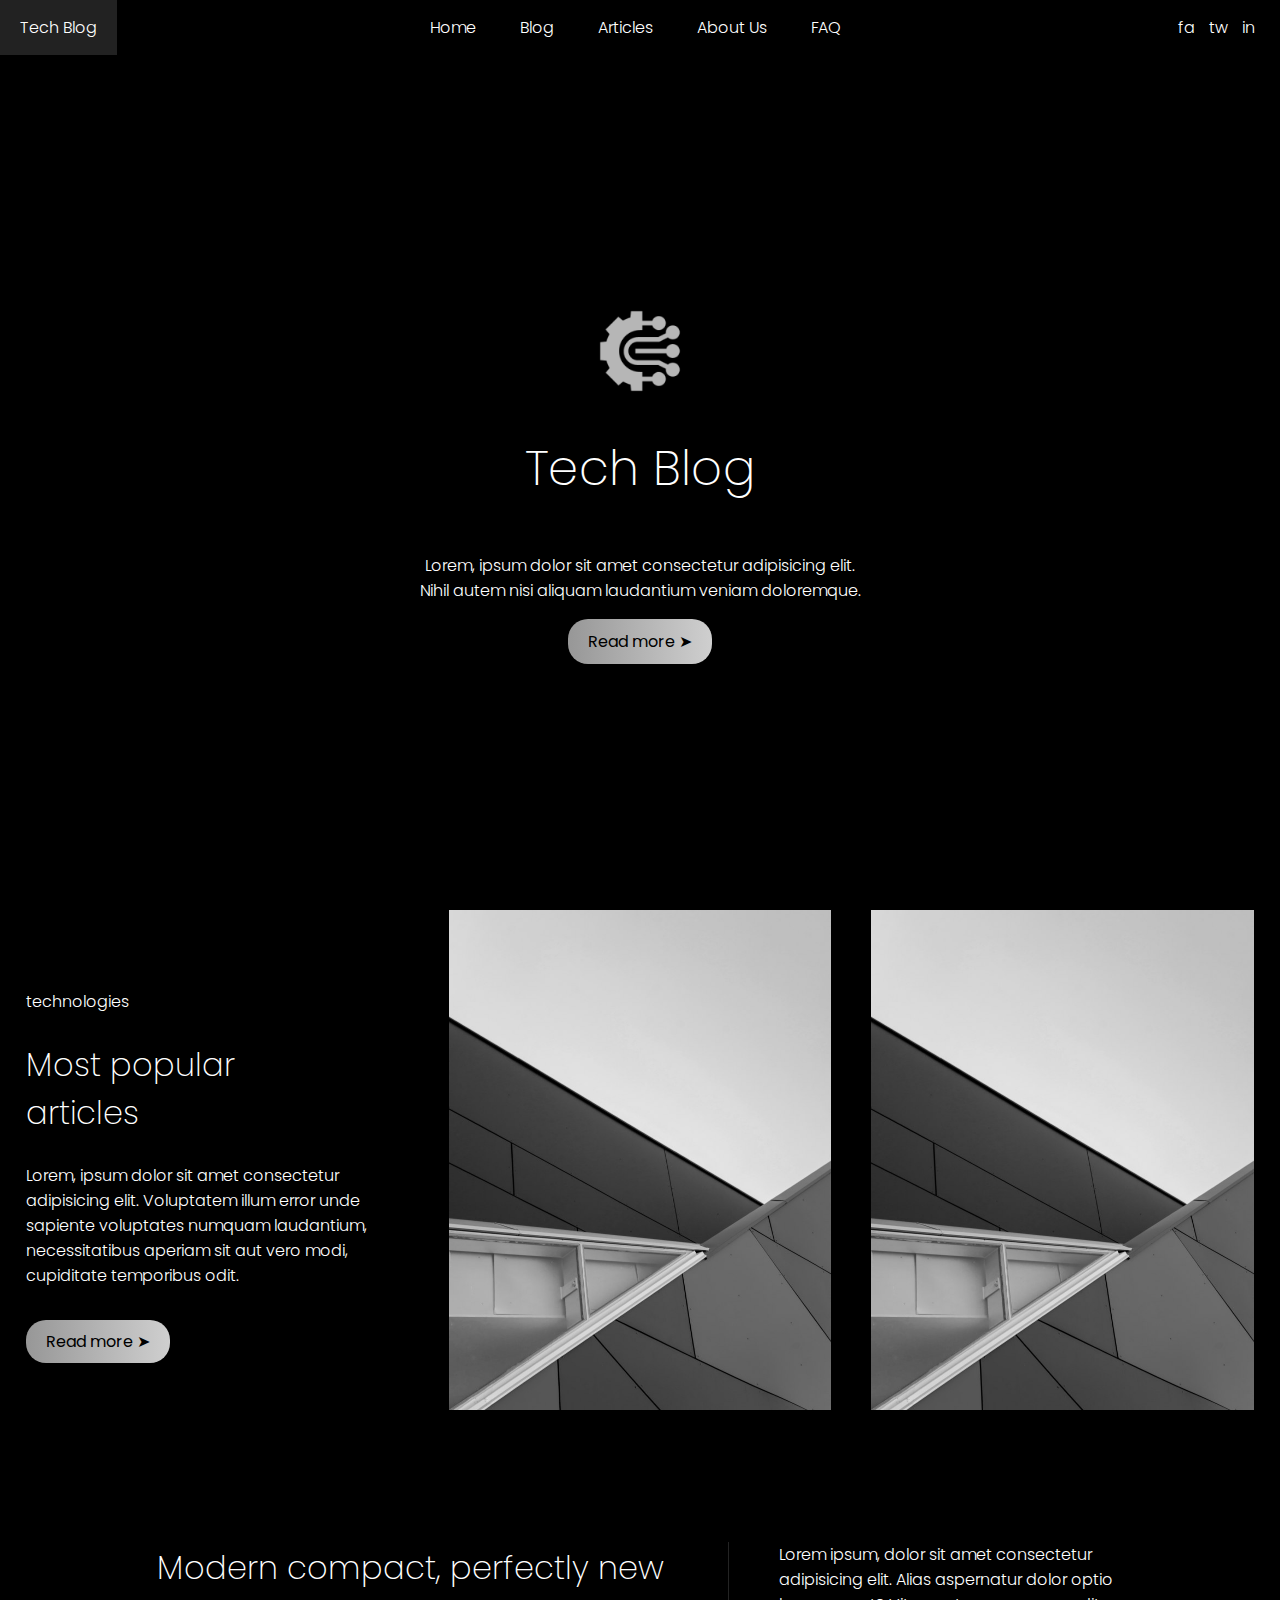
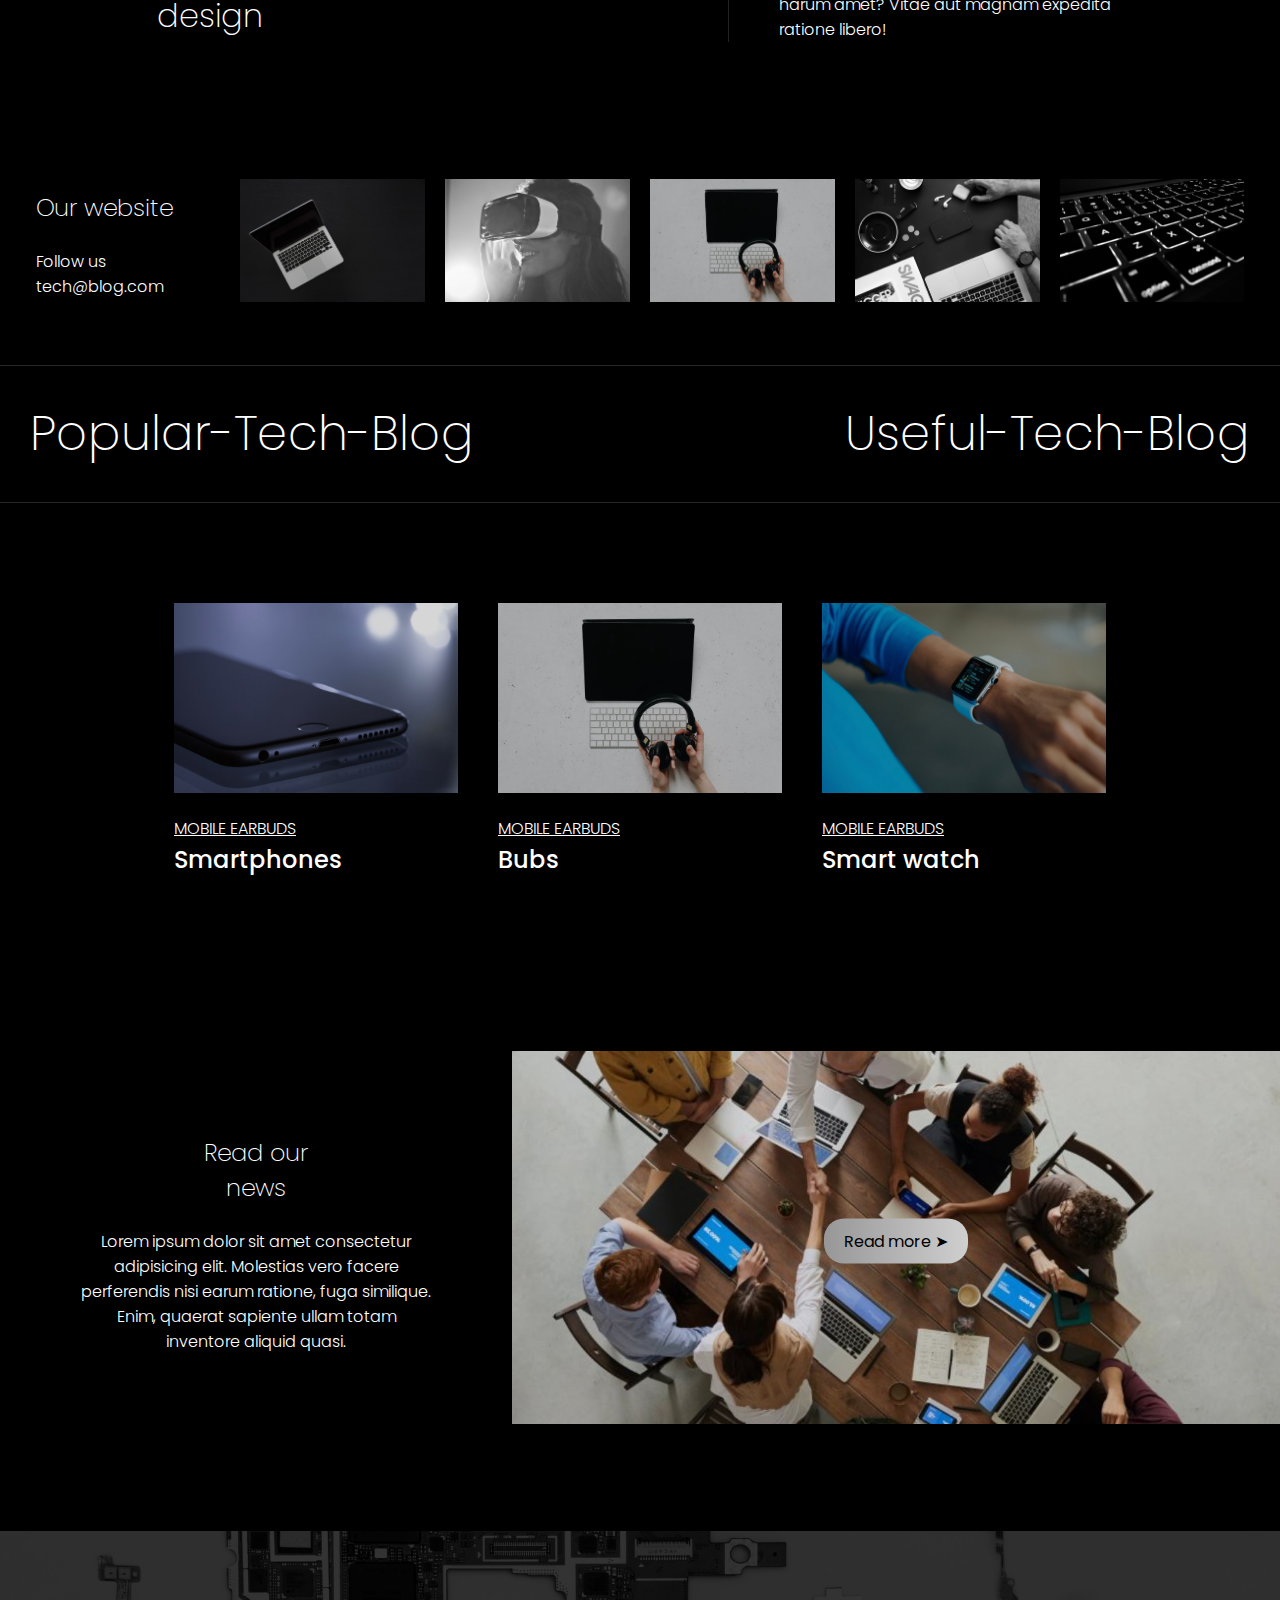
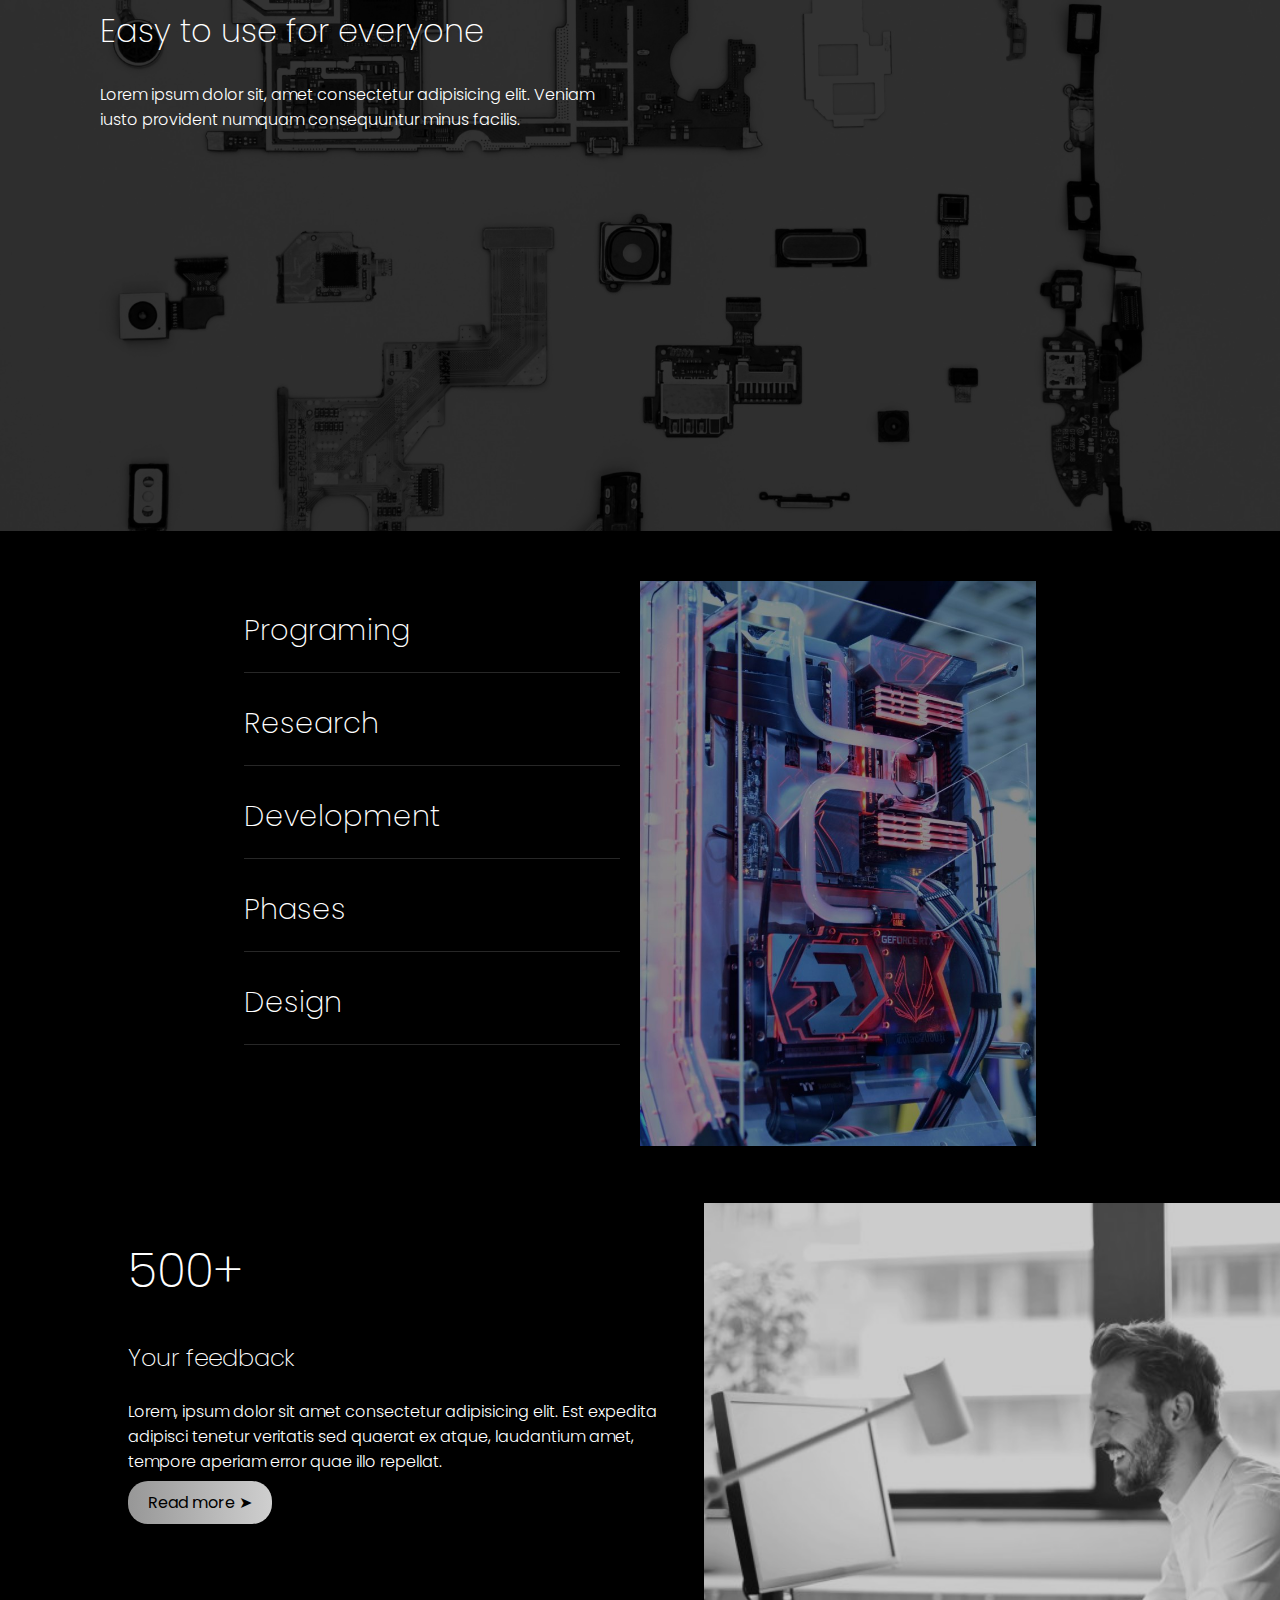
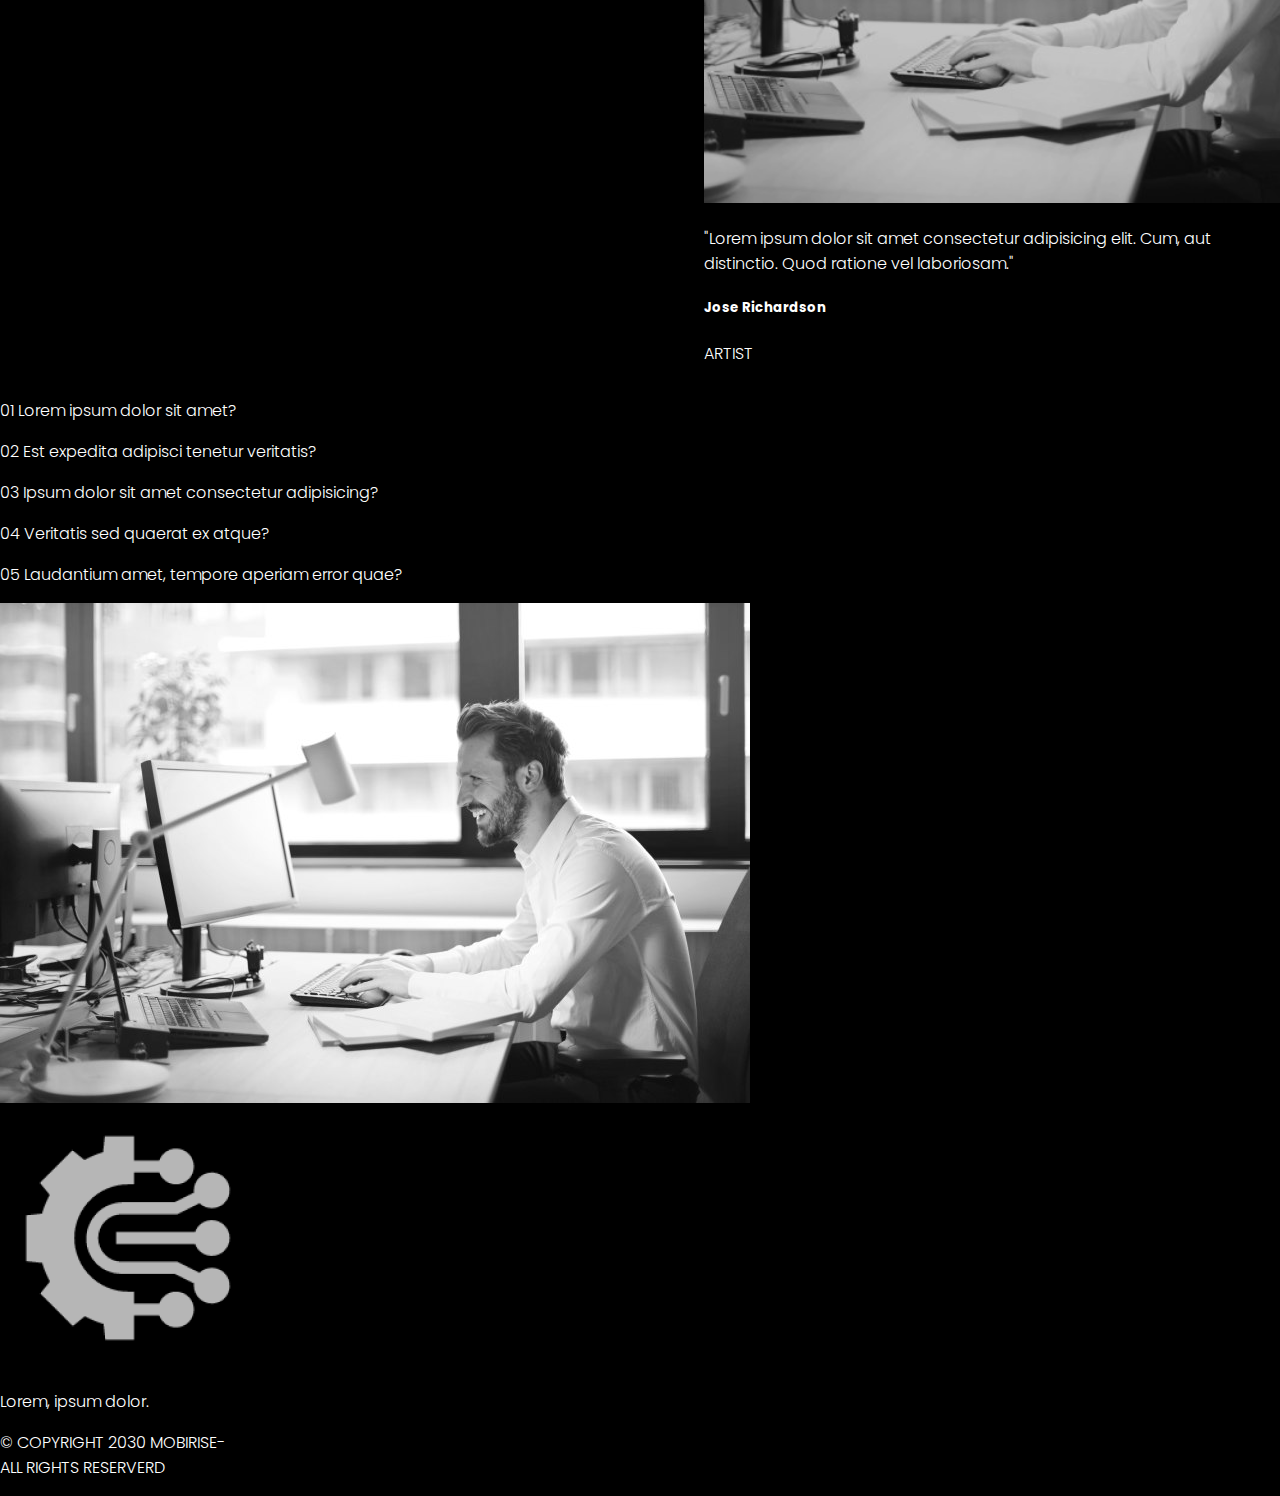
==== commit 5352c8f5: "Project update" ====
--- a/mobirise/index.html
+++ b/mobirise/index.html
@@ -102,7 +102,7 @@
       </section>
 
       <section class="news">
-        <div>
+        <div class="n-card n-card1">
           <h3>Read our <br />news</h3>
           <p>
             Lorem ipsum dolor sit amet consectetur adipisicing elit. Molestias
@@ -110,35 +110,41 @@
             quaerat sapiente ullam totam inventore aliquid quasi.
           </p>
         </div>
-        <div>
+        <div class="n-card n-card2">
           <img src="assets/asset 15.JPG" alt="meeting" />
           <a class="button" href="#">Read more </a>
         </div>
       </section>
 
       <section class="easy_to_use">
-        <h2>Easy to use for everyone</h2>
-        <p>
-          Lorem ipsum dolor sit, amet consectetur adipisicing elit. Veniam iusto
-          provident numquam consequuntur minus facilis.
-        </p>
+        <img src="assets/asset14.jpeg" alt="background image">
+        <div class="text">
+          <h2>Easy to use for everyone</h2>
+          <p>
+            Lorem ipsum dolor sit, amet consectetur adipisicing elit. Veniam iusto
+            provident numquam consequuntur minus facilis.
+          </p>
+        </div>
+        
       </section>
 
       <section class="tech">
-        <div>
+        <div class="tech-box">
           <h3>Programing</h3>
           <h3>Research</h3>
           <h3>Development</h3>
           <h3>Phases</h3>
           <h3>Design</h3>
         </div>
-        <div>
+        <div class="tech-box">
           <img src="assets/asset 11.jpeg" alt="tech images" />
         </div>
+        
       </section>
 
       <section class="feedback">
-        <div>
+        <div class="feedback-box f-one">
+          <img src="assets/asset13.jpeg" alt="">
           <p>
             "Lorem ipsum dolor sit amet consectetur adipisicing elit. Cum, aut
             distinctio. Quod ratione vel laboriosam."
@@ -146,7 +152,7 @@
           <h5>Jose Richardson</h5>
           <p>ARTIST</p>
         </div>
-        <div>
+        <div class="feedback-box">
           <h1>500+</h1>
           <h3>Your feedback</h3>
           <p>
@@ -154,7 +160,7 @@
             expedita adipisci tenetur veritatis sed quaerat ex atque, laudantium
             amet, tempore aperiam error quae illo repellat.
           </p>
-          <a href="#">Read more </a>
+          <a class="button" href="#">Read more </a>
         </div>
       </section>
 
@@ -191,6 +197,5 @@
         <p></p>
       </div>
     </footer>
-    <div></div>
   </body>
 </html>
--- a/mobirise/style.css
+++ b/mobirise/style.css
@@ -1,3 +1,4 @@
+/* @import url('https://fonts.googleapis.com/css2?family=Poppins:ital,wght@0,100;0,200;0,300;0,400;0,500;0,600;0,700;0,800;0,900;1,100;1,200;1,300;1,400;1,500;1,600;1,700;1,800;1,900&display=swap'); */
 /* @import url('https://fonts.googleapis.com/css2?family=Poppins:ital,wght@0,100;0,200;0,300;0,400;0,500;0,600;0,700;0,800;0,900;1,100;1,200;1,300;1,400;1,500;1,600;1,700;1,800;1,900&display=swap'); */
 
 @font-face {
@@ -49,7 +50,7 @@
 
 body {
     margin: 0;
-    font-size: 15px;
+    font-size: 100%;
     font-family: Poppins, sans-serif;
     font-weight: 300;
     background-color: #000;
@@ -70,11 +71,6 @@
     font-size: 1.5rem;
     font-weight: lighter;
 }
-
-/* h5 {
-    font-size: .85em;
-    font-weight: bold;
-} */
 
 .button {
     background-image: linear-gradient(to right, rgb(151, 151, 151) , rgb(207, 207, 207));
@@ -207,4 +203,153 @@
 .w-box { 
     width: 16%;
     padding: 0 10px;
-}+}
+
+
+/* Heading section */
+
+.heading {
+    display: flex;
+    flex-direction: row;
+    flex-wrap: wrap;
+    justify-content: space-between;
+    margin: 50px 0px;
+    padding: 0 30px;
+    border-top: 1px solid #272727;
+    border-bottom: 1px solid #272727;
+}
+
+.products {
+    display: flex;
+    flex-flow: row wrap;
+    justify-content: center;
+    padding: 50px 100px;
+}
+
+.card {
+    min-width: 200px;
+    width: 30%;
+    padding: 0 20px;
+
+}
+
+.card p {
+    text-transform: uppercase;
+    text-decoration: underline;
+}
+
+.card h3 {
+    margin-top: -15px;
+    font-weight: 500;
+}
+
+.card img {
+    width: 100%;
+    height: auto;
+}
+
+
+/* News section */
+
+.news {
+    display: flex;
+    flex-flow: row wrap;
+    justify-content: space-between;
+    margin: 100px 0;
+}
+
+.news .n-card1 {
+    width: 35%;
+    max-width: 350px;
+    text-align: center;
+    margin: auto;
+    align-self: center;
+}
+.news .n-card2 {
+    width: 60%;
+    position: relative;
+}
+.news .n-card2 img {
+    width: 100%;
+}
+.news .n-card2 .button {
+    position: absolute;
+    top: 50%;
+    left: 50%;
+    transform: translate(-50%, -50%);
+}
+
+
+/* easy_to_use section */
+
+.easy_to_use {
+    display: flex;
+    flex-flow: row wrap;
+    background-size: contain;
+    background-color: #000;
+    position: relative;
+}
+
+.easy_to_use img {
+    width: 100%;
+    height: 600px;
+    object-fit: cover;
+    opacity: 0.2;
+}
+
+.easy_to_use .text {
+    max-width: 500px;
+    position: absolute;
+    margin: 50px 100px;
+}
+
+
+/* Tech section */
+
+.tech {
+    display: flex;
+    flex-flow: row wrap;
+    padding: 50px 200px;
+    justify-content: center;
+}
+
+.tech .tech-box {
+    width: 45%;
+    min-width: 350px;
+}
+
+.tech h3 {
+    font-size: 1.8rem;
+    border-bottom: 1px solid #272727;
+    margin-right: 20px;
+    padding-bottom: 20px;
+}
+
+
+.tech img {
+    align-self: center;
+    width: 100%;
+    height: auto;
+    max-height: 700px;
+    object-fit: cover;
+}
+
+/*  Feedback section */
+
+.feedback {
+    display: flex;
+    flex-flow: row-reverse wrap;
+
+}
+
+.feedback .feedback-box {
+    width: 45%;
+}
+
+.feedback img {
+    width: 100%;
+    height: 600px;
+    object-fit: cover;
+    opacity: 0.8;
+}
+
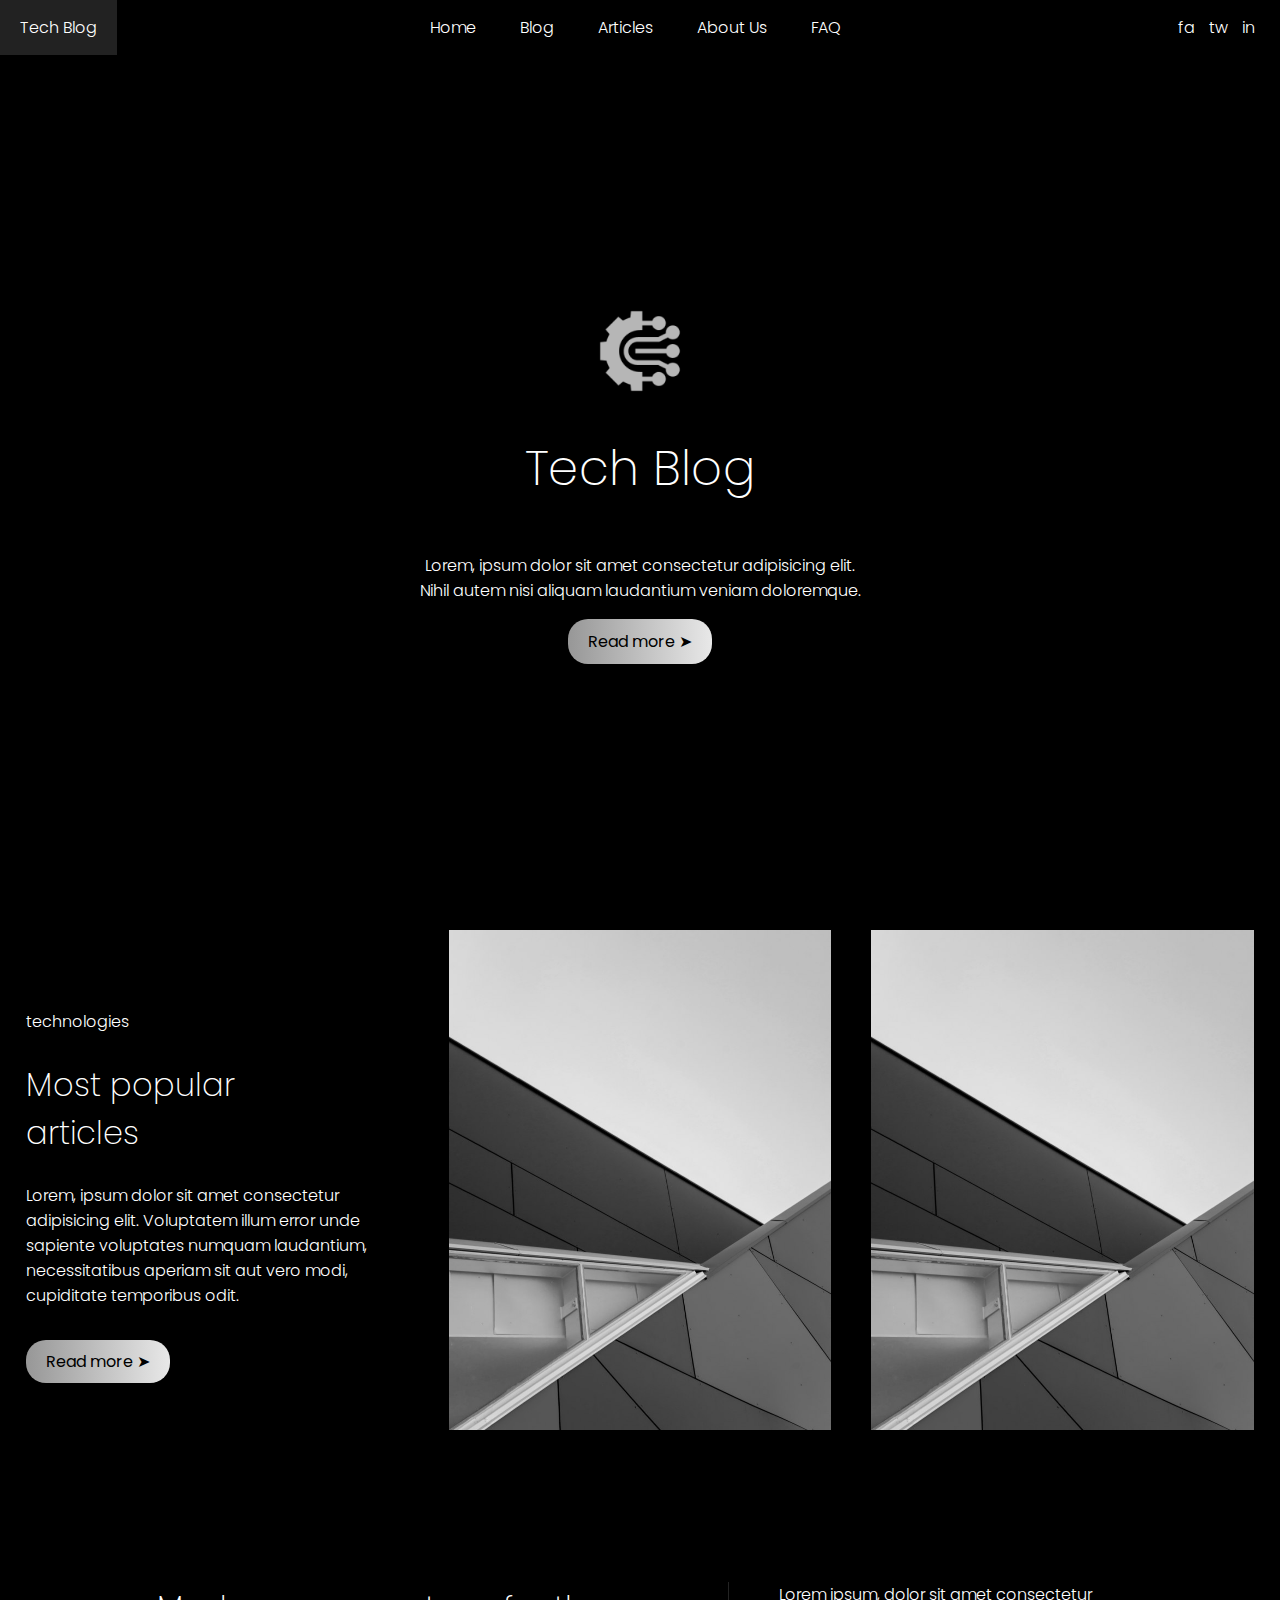
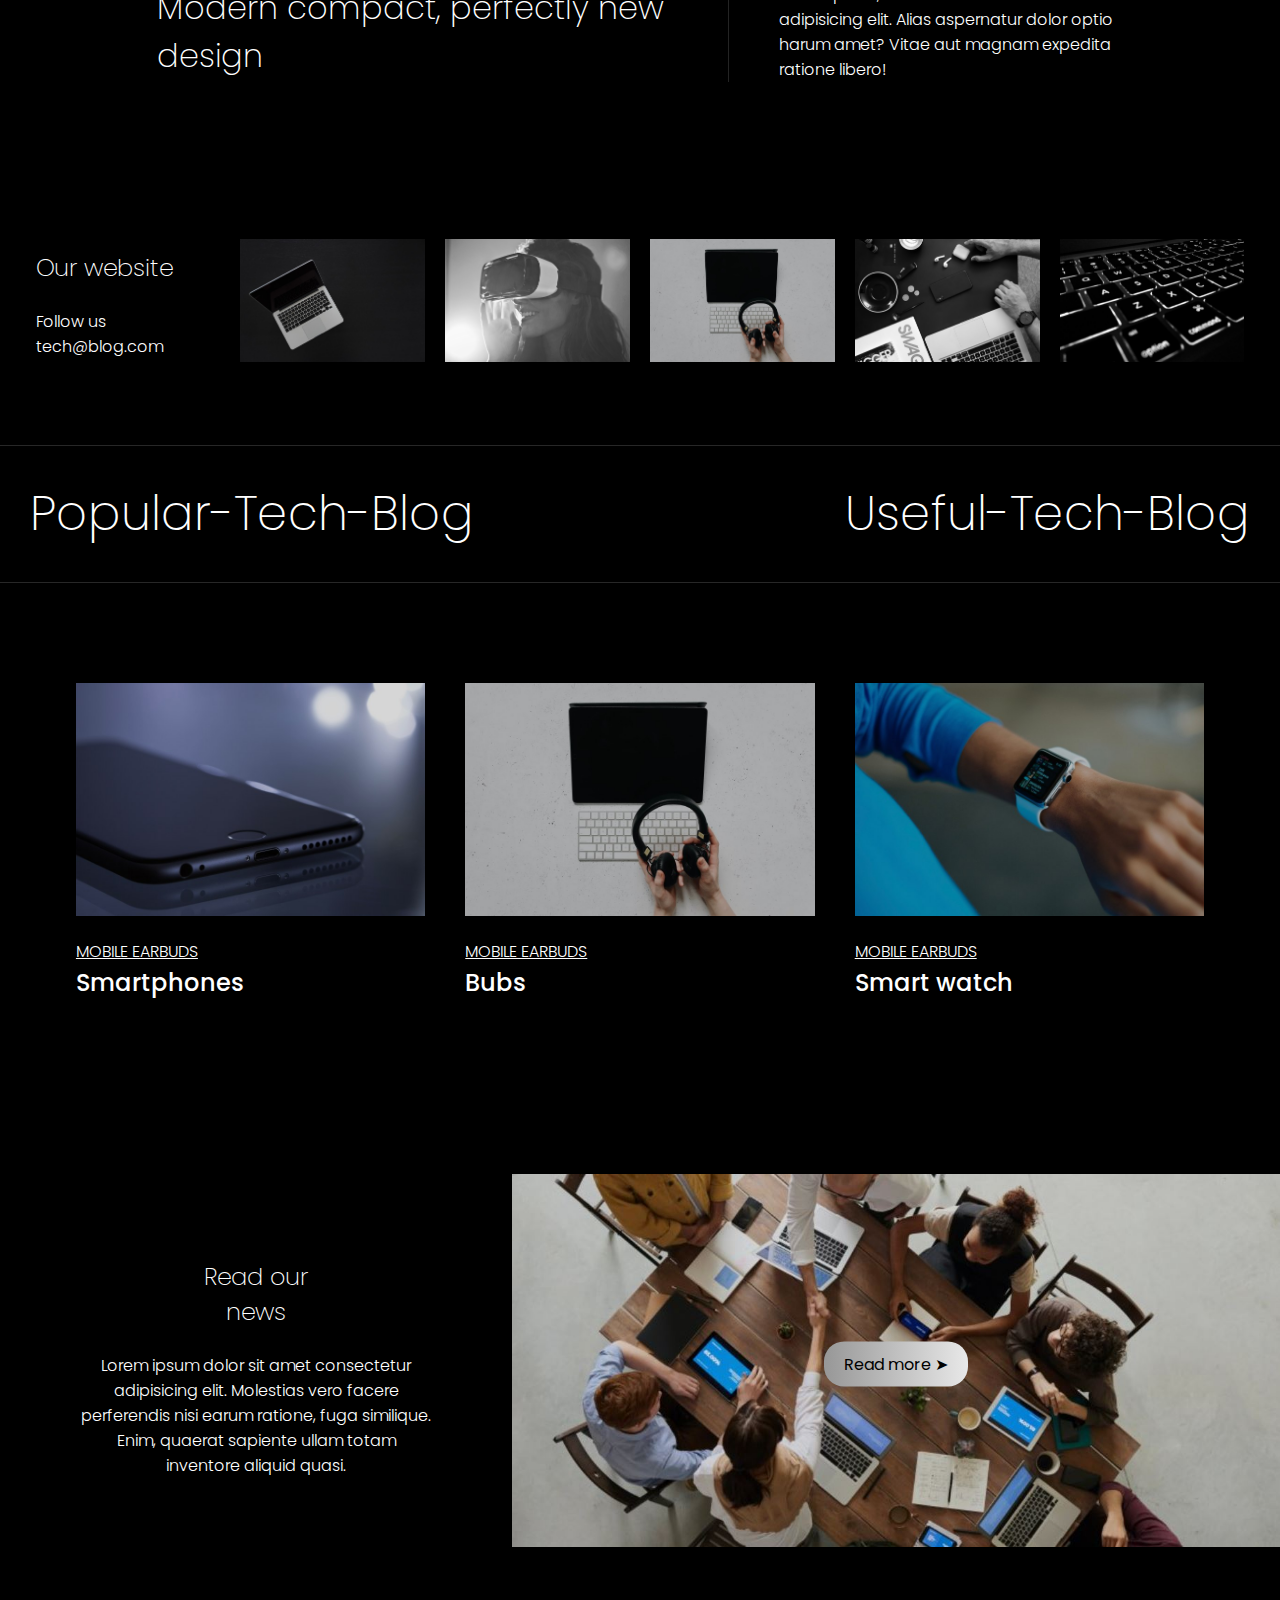
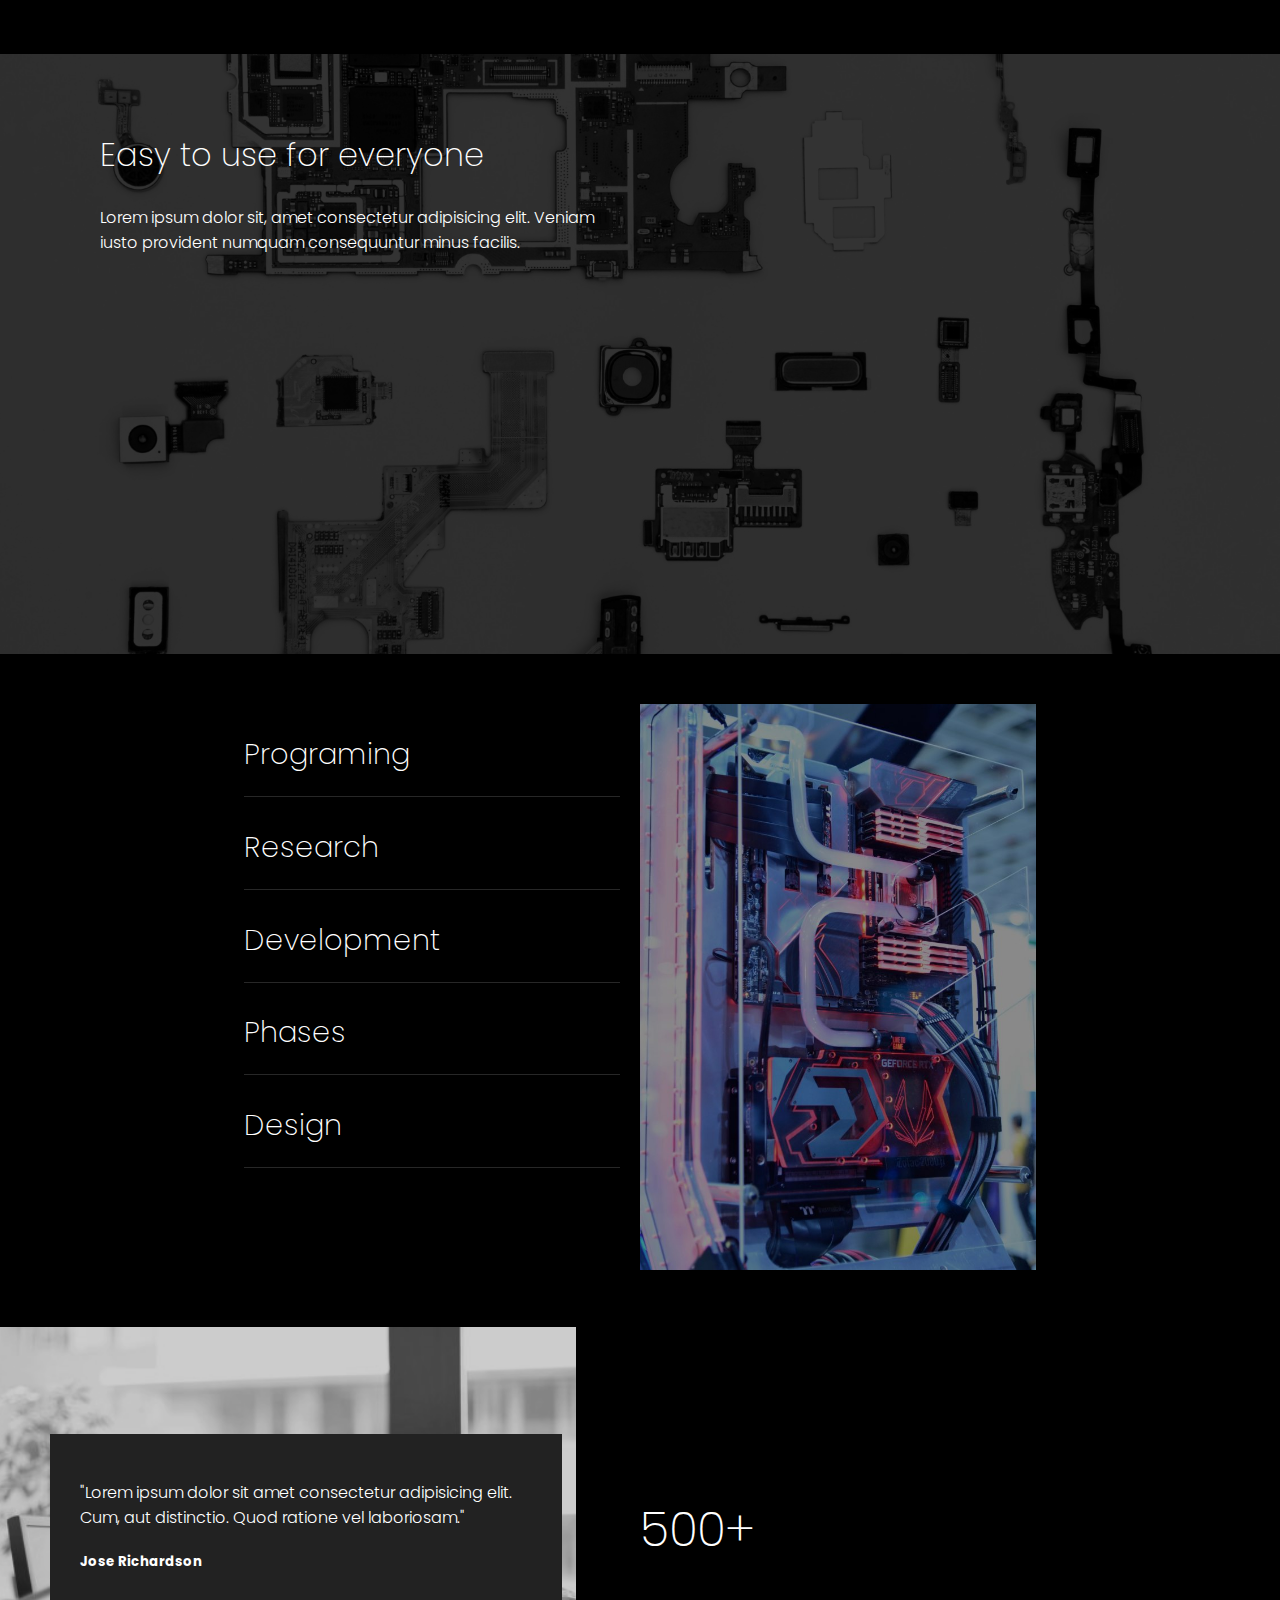
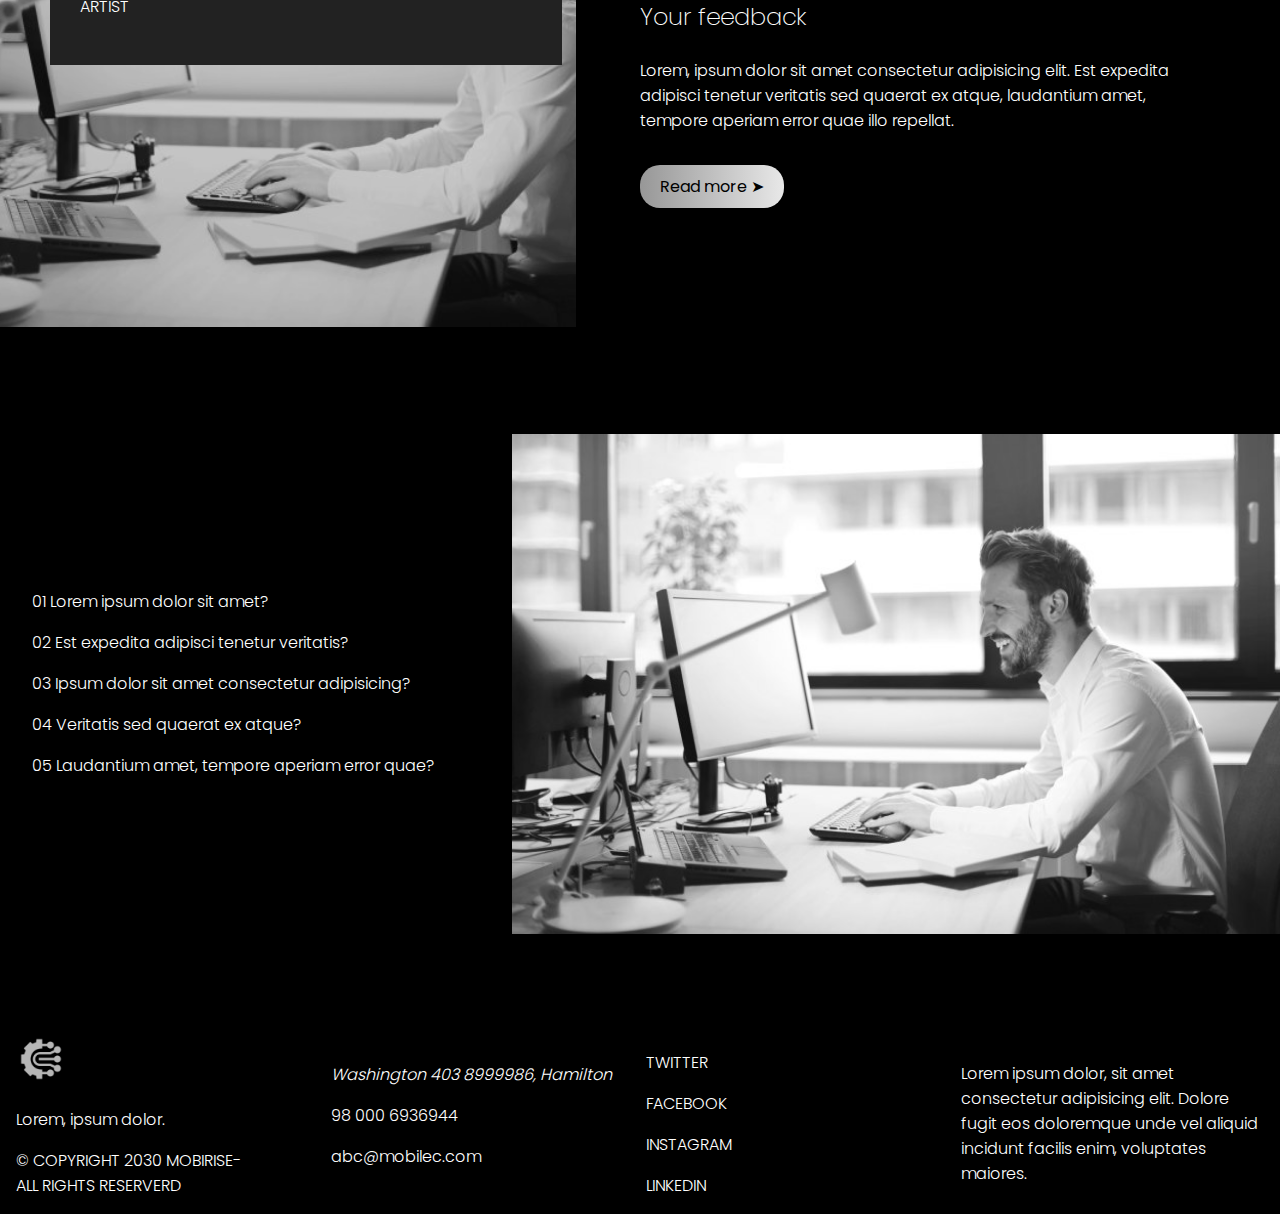
==== commit 0f501036: "Update home page" ====
--- a/mobirise/index.html
+++ b/mobirise/index.html
@@ -10,7 +10,7 @@
 
   <body>
     <nav class="navbar">
-      <a href="#">Tech Blog</a>
+      <a class="navmid" href="#">Tech Blog</a>
       <div>
         <a href="#">Home</a>
         <a href="#">Blog</a>
@@ -143,16 +143,19 @@
       </section>
 
       <section class="feedback">
-        <div class="feedback-box f-one">
+        <div class="feedback-box">
           <img src="assets/asset13.jpeg" alt="">
-          <p>
-            "Lorem ipsum dolor sit amet consectetur adipisicing elit. Cum, aut
-            distinctio. Quod ratione vel laboriosam."
-          </p>
-          <h5>Jose Richardson</h5>
-          <p>ARTIST</p>
-        </div>
-        <div class="feedback-box">
+          <div class="quote">
+            <p>
+              "Lorem ipsum dolor sit amet consectetur adipisicing elit. Cum, aut
+              distinctio. Quod ratione vel laboriosam."
+            </p>
+            <h5>Jose Richardson</h5>
+            <p>ARTIST</p>
+          </div>
+          
+        </div>
+        <div class="feedback-box f-two">
           <h1>500+</h1>
           <h3>Your feedback</h3>
           <p>
@@ -160,41 +163,42 @@
             expedita adipisci tenetur veritatis sed quaerat ex atque, laudantium
             amet, tempore aperiam error quae illo repellat.
           </p>
+          <br>
           <a class="button" href="#">Read more </a>
         </div>
       </section>
 
-      <section>
-        <div>
+      <section class="keypoint">
+        <div class="k-box k-one">
           <p>01 Lorem ipsum dolor sit amet?</p>
           <p>02 Est expedita adipisci tenetur veritatis?</p>
           <p>03 Ipsum dolor sit amet consectetur adipisicing?</p>
           <p>04 Veritatis sed quaerat ex atque?</p>
           <p>05 Laudantium amet, tempore aperiam error quae?</p>
         </div>
-        <div>
-          <img src="assets/asset 13.jpeg" alt="office image" />
-        </div>
+        <img class="k-box k-two" src="assets/asset13.jpeg" alt="office image" />
       </section>
     </main>
 
     <footer>
-      <div class="one">
+      <div class="f-box one">
         <img src="assets/asset 0.png" alt="logo" />
         <p>Lorem, ipsum dolor.</p>
         <p>&copy; COPYRIGHT 2030 MOBIRISE-<br />ALL RIGHTS RESERVERD</p>
       </div>
-      <div class="two">
-        <address></address>
-      </div>
-      <div class="three">
-        <p></p>
-        <p></p>
-        <p></p>
-        <p></p>
-      </div>
-      <div class="four">
-        <p></p>
+      <div class="f-box two">
+        <address>Washington 403 8999986, Hamilton</address>
+        <p>98 000 6936944</p>
+        <p>abc@mobilec.com</p>
+      </div>
+      <div class="f-box three">
+        <p>TWITTER</p>
+        <p>FACEBOOK</p>
+        <p>INSTAGRAM</p>
+        <p>LINKEDIN</p>
+      </div>
+      <div class="f-box four">
+        <p>Lorem ipsum dolor, sit amet consectetur adipisicing elit. Dolore fugit eos doloremque unde vel aliquid incidunt facilis enim, voluptates maiores.</p>
       </div>
     </footer>
   </body>
--- a/mobirise/style.css
+++ b/mobirise/style.css
@@ -73,12 +73,17 @@
 }
 
 .button {
-    background-image: linear-gradient(to right, rgb(151, 151, 151) , rgb(207, 207, 207));
     padding: 10px 20px;
     border-radius: 20px;
     font-weight: 400;
     text-decoration: none;
     color: #000;
+    transition: background-image 3s ease;
+    background-image: linear-gradient(to right, #979797 , #e8e8e8);
+}
+
+.button:hover {
+    background-image: linear-gradient(to right, #cecece , #ffffff);
 }
 
 .button::after {
@@ -150,12 +155,12 @@
     flex-wrap: wrap;
     align-items: center;
     justify-content: center;
-    min-width: 300px;
 }
 
 .information .box {
     width: 33%;
-    padding: 0 20px;
+    padding: 20px 20px;
+    min-width: 300px;
 }
 
 .information .box img {
@@ -172,16 +177,17 @@
     flex-wrap: wrap;
     justify-content: center;
     align-items: center;
-    min-width: 300px;
+    
     margin-top: 100px;
 }
 
 .m-box {
     width: 45%;
     padding: 0 5px;
-}
-
-.right {
+    min-width: 300px;
+}
+
+.modern .right {
     max-width: 400px;
     padding-left: 50px;
     border-left: 1px solid #232323;
@@ -196,13 +202,13 @@
     flex-wrap: wrap;
     justify-content: center;
     align-items: center;
-    min-width: 200px;
     margin-top: 100px;
 }
 
 .w-box { 
     width: 16%;
-    padding: 0 10px;
+    padding: 20px 10px;
+    min-width: 200px;
 }
 
 
@@ -210,8 +216,7 @@
 
 .heading {
     display: flex;
-    flex-direction: row;
-    flex-wrap: wrap;
+    flex-flow: row wrap;
     justify-content: space-between;
     margin: 50px 0px;
     padding: 0 30px;
@@ -219,16 +224,18 @@
     border-bottom: 1px solid #272727;
 }
 
+/* products section */
+
 .products {
     display: flex;
     flex-flow: row wrap;
     justify-content: center;
-    padding: 50px 100px;
+    padding: 50px 50px;
 }
 
 .card {
     min-width: 200px;
-    width: 30%;
+    width: 33%;
     padding: 0 20px;
 
 }
@@ -256,6 +263,10 @@
     flex-flow: row wrap;
     justify-content: space-between;
     margin: 100px 0;
+}
+.news .ncard {
+
+    min-width: 250px;
 }
 
 .news .n-card1 {
@@ -337,13 +348,20 @@
 /*  Feedback section */
 
 .feedback {
-    display: flex;
-    flex-flow: row-reverse wrap;
-
+    margin: 0;
+    display: flex;
+    flex-flow: row wrap;
+    justify-content: space-between;
+    position: relative;
 }
 
 .feedback .feedback-box {
     width: 45%;
+    min-width: 300px;
+}
+
+.feedback .f-two {
+    margin: auto;
 }
 
 .feedback img {
@@ -353,3 +371,183 @@
     opacity: 0.8;
 }
 
+.feedback .feedback-box .quote {
+    background-color: #222222;
+    padding: 30px;
+    width: 40%;
+    position: absolute;
+    margin-left: 50px;
+    margin-top: -500px;
+}
+
+
+/* keypoint section */
+
+.keypoint {
+    display: flex;
+    flex-flow: row wrap;
+    justify-content: space-between;
+    margin: 100px 0;
+}
+
+.keypoint img {
+    width: 100%;
+    object-fit: cover;
+}
+
+.keypoint .k-box {
+    width: 50%;
+    max-height: 500px;
+    min-width: 300px;
+}
+
+.keypoint .k-one {
+    margin: auto;
+    width: 35%;
+}
+
+.keypoint .k-two {
+    width: 60%;
+}
+
+
+/* Footer section */
+
+footer {
+    display: flex;
+    flex-flow: row wrap;
+    justify-content: space-around;
+    align-items: center;
+    margin: 0 10px;
+}
+
+footer .f-box {
+    width: 24%;
+    min-width: 200px;
+}
+
+footer img {
+    width: 50px;
+    height: auto;
+}
+
+
+
+@media screen and (max-width:800px) {
+    .navbar a {display: none;}
+    .navbar {
+        flex-direction: column;
+        align-items: center;
+    }
+    .navbar .navmid {
+        display: inline-block;
+    }
+    
+}
+
+@media screen and (max-width:600px) and (min-width:800px) {
+    .navbar a {display: none;}
+    .navbar {
+        flex-direction: column;
+        align-items: center;
+    }
+    .navbar .navmid {
+        display: inline-block;
+    }
+
+
+
+    .information .box {width: 90%;}
+    
+    
+    .w-box {
+        width: 90%;
+        text-align: center;
+    }
+    
+
+    .heading {justify-content: center;}
+    .heading h1 {
+        font-size: 2rem;
+    }
+    
+    
+    
+    .products {padding: 0 10px;}
+    .card {
+        width: 100%;
+        text-align: center;
+    }
+
+    
+    .news .n-card1, .news .n-card2 {width: auto;}
+    /* .news .n-card2 {
+        width: auto;
+    } */
+
+    .feedback .feedback-box {
+        width: 100%;
+    }
+    .feedback .feedback-box .quote { width: 70%;}
+    .feedback .f-two { 
+        padding: 0 20px;
+        text-align: center;
+    }
+
+
+    .tech {padding: 50px 10px;}
+    .tech .tech-box { width: 90%;}
+
+
+    .keypoint .k-box {
+        width: 90%;
+        font-size: 0.8rem;
+    }
+    .keypoint .k-two {width: 100%;}
+
+
+
+    footer .f-box {
+        width: 100%;
+        text-align: center;
+        padding: 30px 10px;
+    }
+
+}
+
+
+
+
+
+@media screen and (max-width:900px) {
+
+    .information .box {
+        width: 90%;
+    }
+    
+    .w-box {
+        width: 50%;
+        text-align: center;
+    }
+
+    /* .heading {justify-content: center;} */
+    .heading h1 {
+        font-size: 2rem;
+    }
+
+    .products {padding: 0 10px;}
+    .card {
+        width: 50%;
+        text-align: center;
+    }
+
+    .news .n-card1, .news .n-card2 {width: auto;}
+
+
+    .tech {padding: 50px 10px;}
+    .tech .tech-box { width: 40%; min-width: 300px;}
+
+
+    .keypoint .k-box { width: 90%; }
+    .keypoint .k-two {width: 100%;}
+}
